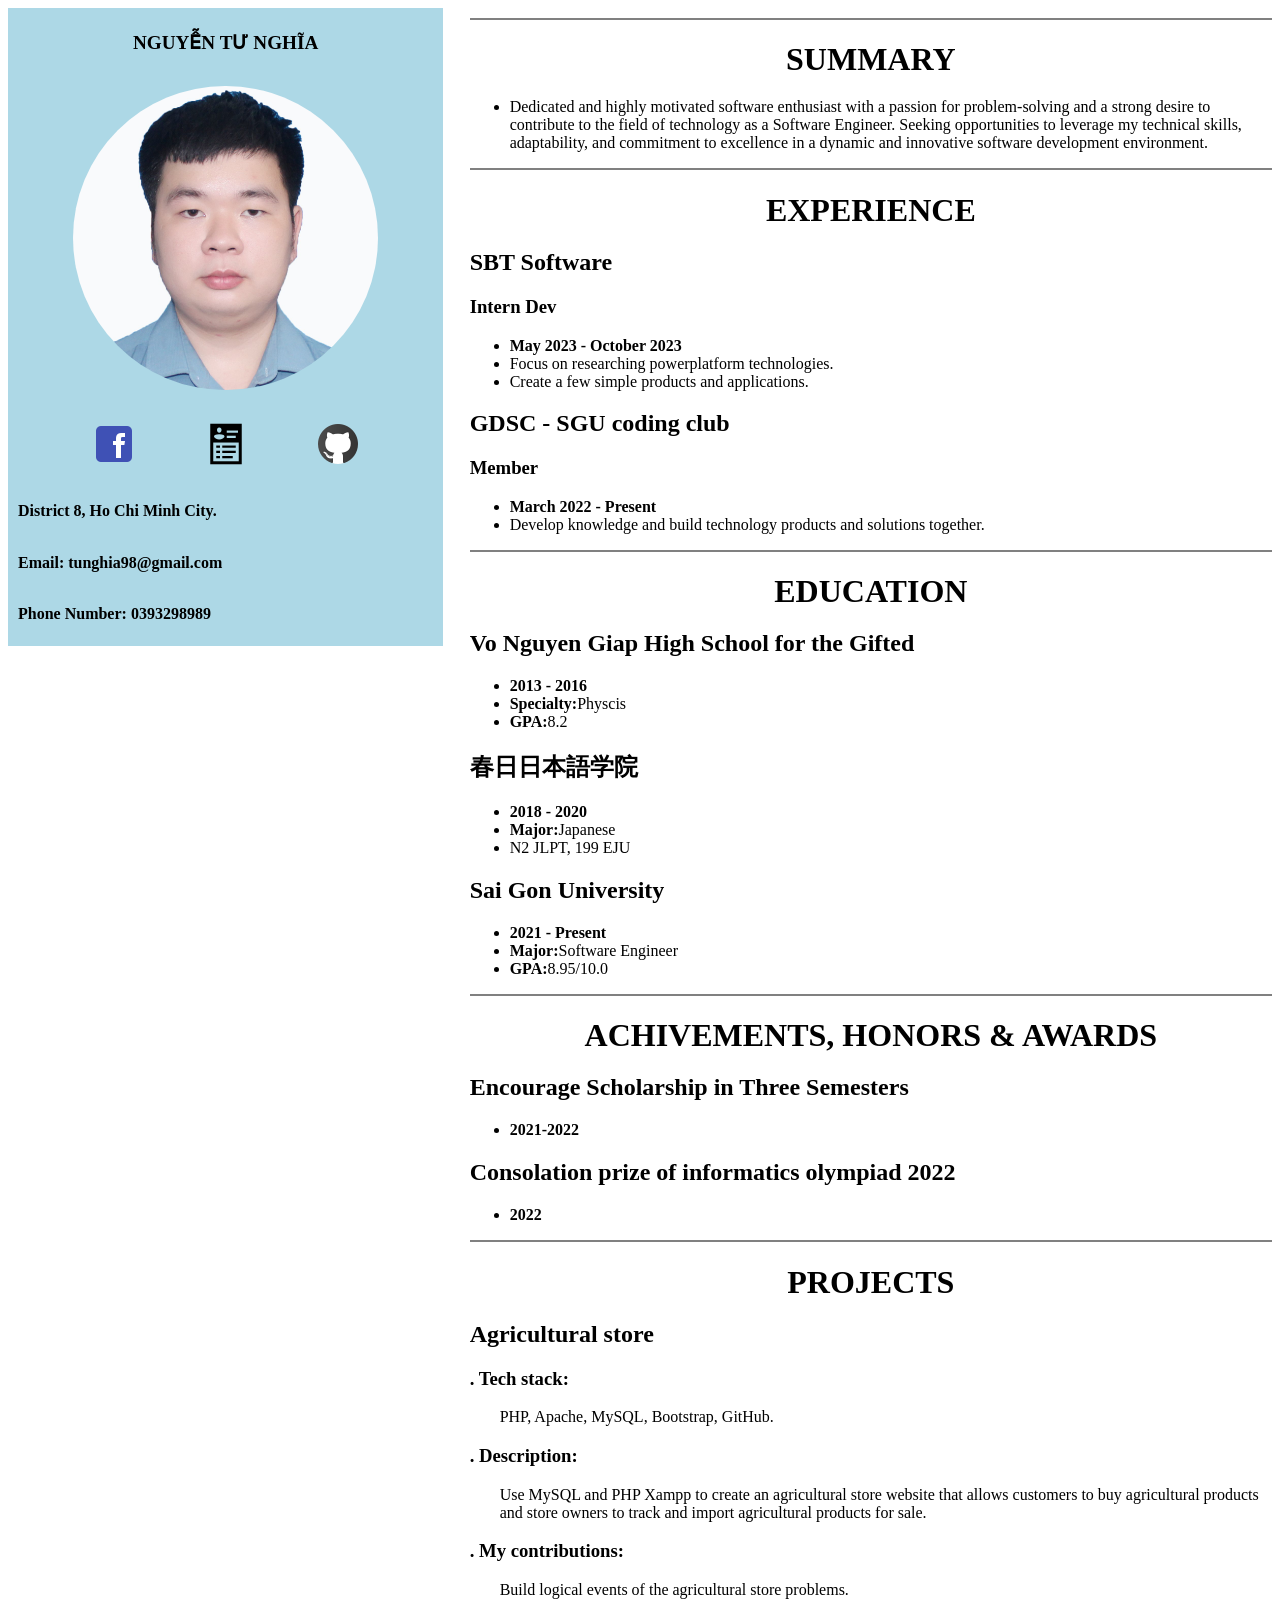
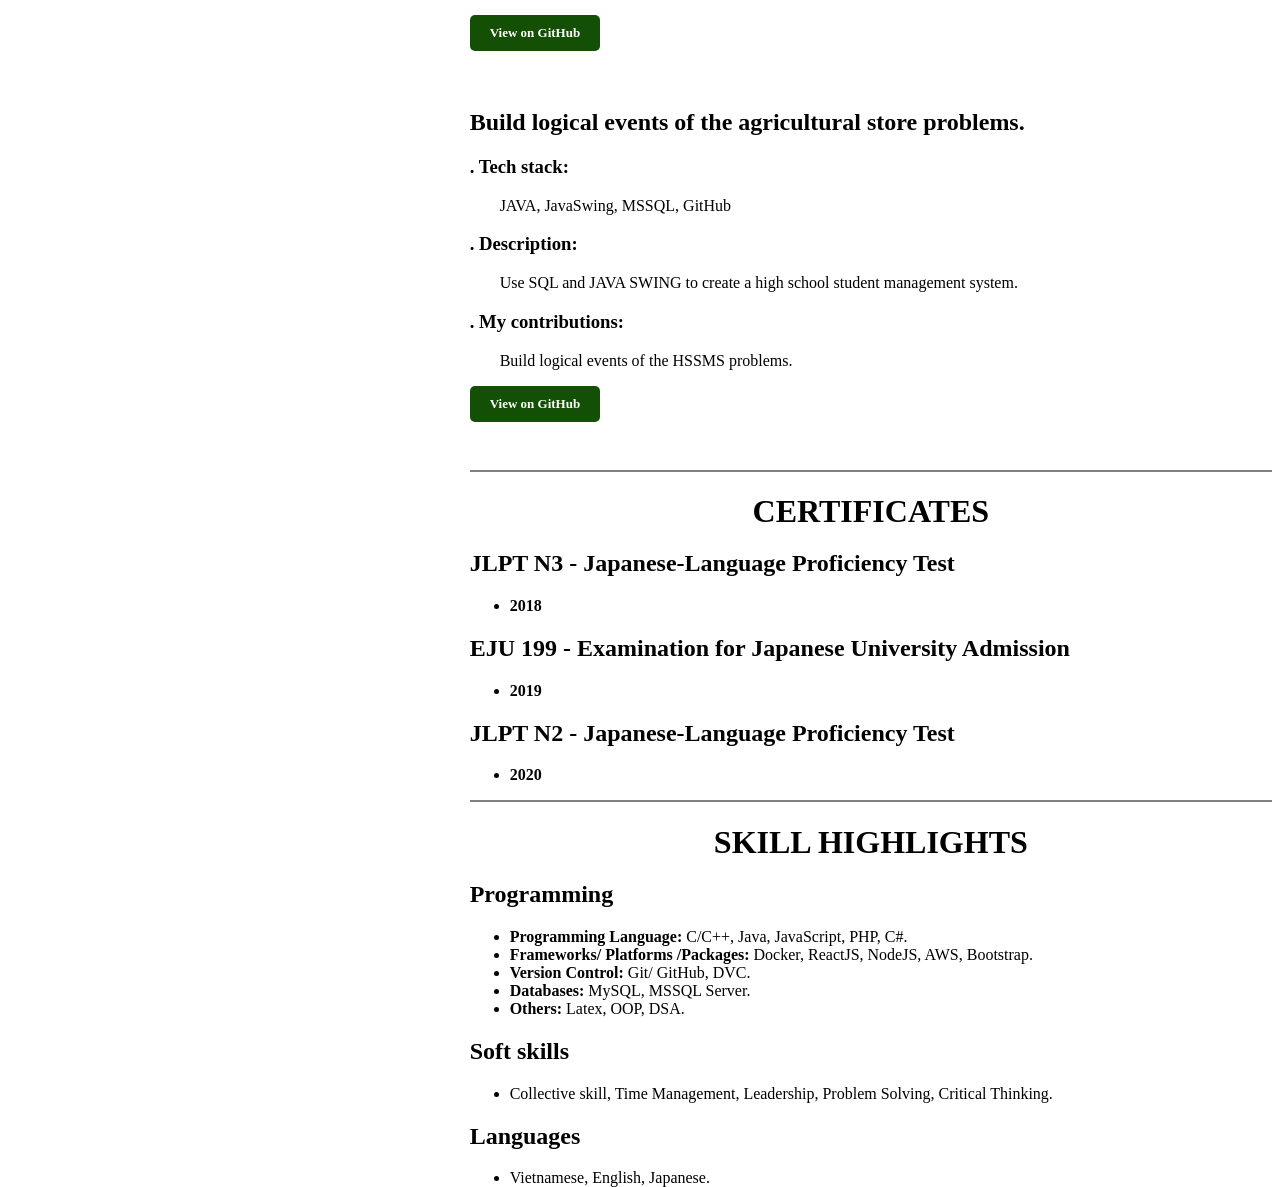
==== index.html @ 83fef205 "first commit" ====
<!DOCTYPE html>
<html lang="en">
<head>
<meta charset="UTF-8">
<meta name="viewport" content="width=device-width, initial-scale=1.0">
<title>Nguyễn Tư Nghĩa</title>
<link rel="stylesheet" href="index.css">
</head>
<body>
    <div class="container">
    	<div class="div_1"></div>
        <div class="div1">
            <h1 id="MyName">NGUYỄN TƯ NGHĨA</h1>
            <!-- Thêm hình ảnh vào div1 -->
            <img id="Avatar" src="img/Avatar.jpeg" alt="Ảnh" />
            <ul>
                <li>
                    <a target="_blank" href="https://www.facebook.com/LeoKun3298/">
                    <!-- Sử dụng thẻ <img> để chèn icon Facebook -->
                        <img src="img/icons8-facebook-48.png">
                    </a>
                </li>
                <li>
                    <a target="_blank" href="NguyenTuNghia_page-0001.jpg">
                    <!-- Sử dụng thẻ <img> để chèn icon Facebook -->
                        <img src="img/icons8-resume-48.png">
                    </a>
                </li>
                <li>
                    <a target="_blank" href="https://github.com/tunghia98">
                    <!-- Sử dụng thẻ <img> để chèn icon Facebook -->
                        <img src="img/icons8-github-48.png">
                    </a>
                </li>
            </ul>
            
            <h2>District 8, Ho Chi Minh City.</h2>
            <h2>Email: tunghia98@gmail.com</h2>
            <h2>Phone Number: 0393298989</h2>
        </div>
        <div class="div2">
            <div class="sub_div2">
                <h1>SUMMARY</h1>
                <ul>
                    <li>Dedicated and highly motivated software enthusiast with a passion for problem-solving and a strong desire to contribute to the field of technology as a Software Engineer. Seeking opportunities to leverage my technical skills, adaptability, and commitment to excellence in a dynamic and innovative software development environment.</li>
                </ul>
            </div>
            <div class="sub_div2">
                <h1>EXPERIENCE</h1>
                <h2>SBT Software</h2>
                <h3>Intern Dev</h3>
                <ul>
                    <li><strong>May 2023 - October 2023</strong></li>
                    <li>Focus on researching powerplatform technologies.</li>
                    <li>Create a few simple products and applications.</li>
                </ul>
                <h2>GDSC - SGU coding club</h2>
                <h3>Member</h3>
                <ul>
                    <li><strong>March 2022 - Present</strong></li>
                    <li>Develop knowledge and build technology products and solutions together.</li>
                </ul>
            </div>
            <div class="sub_div2">
                <h1>EDUCATION</h1>
                <h2>Vo Nguyen Giap High School for the Gifted</h2>
                <ul>
                    <li><strong>2013 - 2016</strong></li>
                    <li><strong>Specialty:</strong>Physcis</li>
                    <li><strong>GPA:</strong>8.2</li>
                </ul>
                <h2>春日日本語学院</h2>
                <ul>
                    <li><strong>2018 - 2020</strong></li>
                    <li><strong>Major:</strong>Japanese</li>
                    <li>N2 JLPT, 199 EJU</li>
                </ul>
                <h2>Sai Gon University</h2>
                <ul>
                    <li><strong>2021 - Present</strong></li>
                    <li><strong>Major:</strong>Software Engineer</li>
                    <li><strong>GPA:</strong>8.95/10.0</li>
                </ul>
            </div>
            <div class="sub_div2">
                <h1>ACHIVEMENTS, HONORS & AWARDS</h1>
                <h2>Encourage Scholarship in Three Semesters</h2>
                <ul>
                    <li><strong>2021-2022</strong></li>
                </ul>
                <h2>Consolation prize of informatics olympiad 2022</h2>
                <ul>
                    <li><strong>2022</strong></li>
                </ul>
            </div>
            <div class="sub_div2">
                <h1>PROJECTS</h1>
                <div class="project">
                    <h2>Agricultural store</h2>
                    <h3>
                        . Tech stack:
                    </h3>
                    <p class="language">
                        PHP, Apache, MySQL, Bootstrap, GitHub.
                    </p>
                    <h3>
                        . Description:
                    </h3>
                    <p>
                        Use MySQL and PHP Xampp to create an agricultural store website that allows customers to buy agricultural products and store owners to track and import agricultural products for sale.
                    </p>
                    <h3>
                        . My contributions: 
                    </h3>
                    <p>
                        Build logical events of the agricultural store problems.
                    </p>
                    <a target= "_blank" class="github-button" href="https://github.com/hoaavii/WEB2" data-size="large" aria-label="View on GitHub">View on GitHub</a>
                        
                    <br><br>
                </div>
                <div class="project">
                    <h2>Build logical events of the agricultural store problems.</h2>
                    <h3>
                        . Tech stack: 
                    </h3>
                    <p class="language">
                        JAVA, JavaSwing, MSSQL, GitHub
                    </p>
                    <h3>
                        . Description:
                    </h3>
                    <p>
                        Use SQL and JAVA SWING to create a high school student management system.
                    </p>
                    <h3>
                        . My contributions: 
                    </h3>
                    <p>
                        Build logical events of the HSSMS problems.
                    </p>
                    <!-- <a target= "_blank" class="github-button" href="" data-size="large" aria-label="View on GitHub">View on GitHub</a>
                     -->
                     <a target= "_blank" class="github-button" href="https://github.com/tunghia98/SMS" data-size="large" aria-label="View on GitHub">View on GitHub</a>
                    <br><br>
                </div>
            </div>
            <div class="sub_div2">
                <h1>CERTIFICATES</h1>
                <h2>JLPT N3 - Japanese-Language Proficiency Test</h2>
                <ul>
                    <li><strong>2018</strong></li>
                </ul>
                <h2>EJU 199 - Examination for Japanese University Admission</h2>
                <ul>
                    <li><strong>2019</strong></li>
                </ul>
                <h2>JLPT N2 - Japanese-Language Proficiency Test</h2>
                <ul>
                    <li><strong>2020</strong></li>
                </ul>
            </div>
            <div class="sub_div2">
                <h1>SKILL HIGHLIGHTS</h1>
                <h2>Programming</h2>
                <ul>
                    <li><strong>Programming Language:</strong> C/C++, Java, JavaScript, PHP, C#.</li>
                    <li><strong>Frameworks/ Platforms /Packages:</strong> Docker, ReactJS, NodeJS, AWS, Bootstrap.</li>
                    <li><strong>Version Control:</strong> Git/ GitHub, DVC.</li>
                    <li><strong>Databases:</strong> MySQL, MSSQL Server.</li>
                    <li><strong>Others:</strong> Latex, OOP, DSA.</li>
                </ul>
                <h2>Soft skills</h2>
                <ul>
                    <li>Collective skill, Time Management, Leadership, Problem Solving, Critical Thinking.</li>
                </ul>
                <h2>Languages</h2>
                <ul>
                    <li>Vietnamese, English, Japanese.</li>
                </ul>
            </div>
        </div>
        
    </div>
</body>
</html>
---- index.css ----
body {
    -webkit-user-select: none; /* Safari */
    -moz-user-select: none; /* Firefox */
    -ms-user-select: none; /* IE 10+ */
    user-select: none; /* Standard syntax */
}
.container {
    position: relative;
    display: flex;
}
.div1 {
    display: inline-block;
    position: fixed;
    width: 34%;
    overflow: hidden; /* Chặn hình ảnh vượt ra khỏi khung div */
    background-color: lightblue;
}
.div1 #Avatar {
    width: 70%;
    margin-top: 5%;
    margin-left: auto; /* Sử dụng auto để căn giữa theo chiều ngang */
    margin-right: auto; /* Sử dụng auto để căn giữa theo chiều ngang */
    margin-bottom: 30px;
    height: auto;
    border-radius: 50%; /* Tạo khung hình tròn */
    display: block; /* Đảm bảo hình ảnh nằm giữa div */
}
.div1 h1, .div1 h2{
    padding: 10px;
    font-size: medium;

}
.div1 #MyName{
    text-align: center;
    font-size: larger;
}
.div1 ul {
    list-style-type: none;
    padding: 0;
    text-align: center; /* Căn giữa nội dung trong khung */
}
.div1 ul li {
    display: inline-block;
    margin: 0 30px; /* Cách đều nhau giữa các mục danh sách */
    
}
.div1 ul li a {
    display: inline-block; /* Để có thể áp dụng transform */
    overflow: hidden; /* Loại bỏ viền của hình ảnh khi phóng to */
    transition: transform 0.3s; /* Hiệu ứng chuyển đổi scale trong 0.3 giây */
}

.div1 ul li a:hover img {
    transform: scale(1.1); /* Phóng to hình ảnh khi hover */
}


.div2 {
    margin-left: 27%; /* Khoảng cách để tránh chồng lên nhau */
    width: 100%;
    height: 1000px;
    
}
.div2 .sub_div2{
    margin-top: 10px;
    border-top: 2px solid gray; /* Border trên dày 2px màu xám */
    
}
.div2 .sub_div2 h1{
    text-align: center;
    margin-bottom: 20px;
}

.github-button {
    display: inline-block;
    background-color: #134f05;
    color: #fff;
    padding: 10px 20px;
    text-decoration: none;
    font-weight: bold;
    border-radius: 5px;
    transition: background-color 0.3s ease;
    margin-bottom: 20px;
    font-size: 13px;
}

.github-button:hover {
    background-color: #15e531;
}


.project img {
    width: 90%;
    height: auto; /* Đảm bảo tỷ lệ hình ảnh không bị biến dạng */
}



.project p{
    padding-left: 30px;
}

.div_1 {
    width: 15%;
    height: 100%;
}
@media only screen and (max-width: 800px) {
    .container {
        display: grid;
    }
    .div1 {
        position: relative;
        margin-left: 0%;
        width: 100%;
    }
    .div2 {
        position: relative;
        margin-left: 0%;
        width: 100%;
    }
    .div_1 {
        position: relative;
        width: 0%;
    }
    .div1 h1, .div1 h2{
        padding: 10px;
        font-size: medium;
    }
}
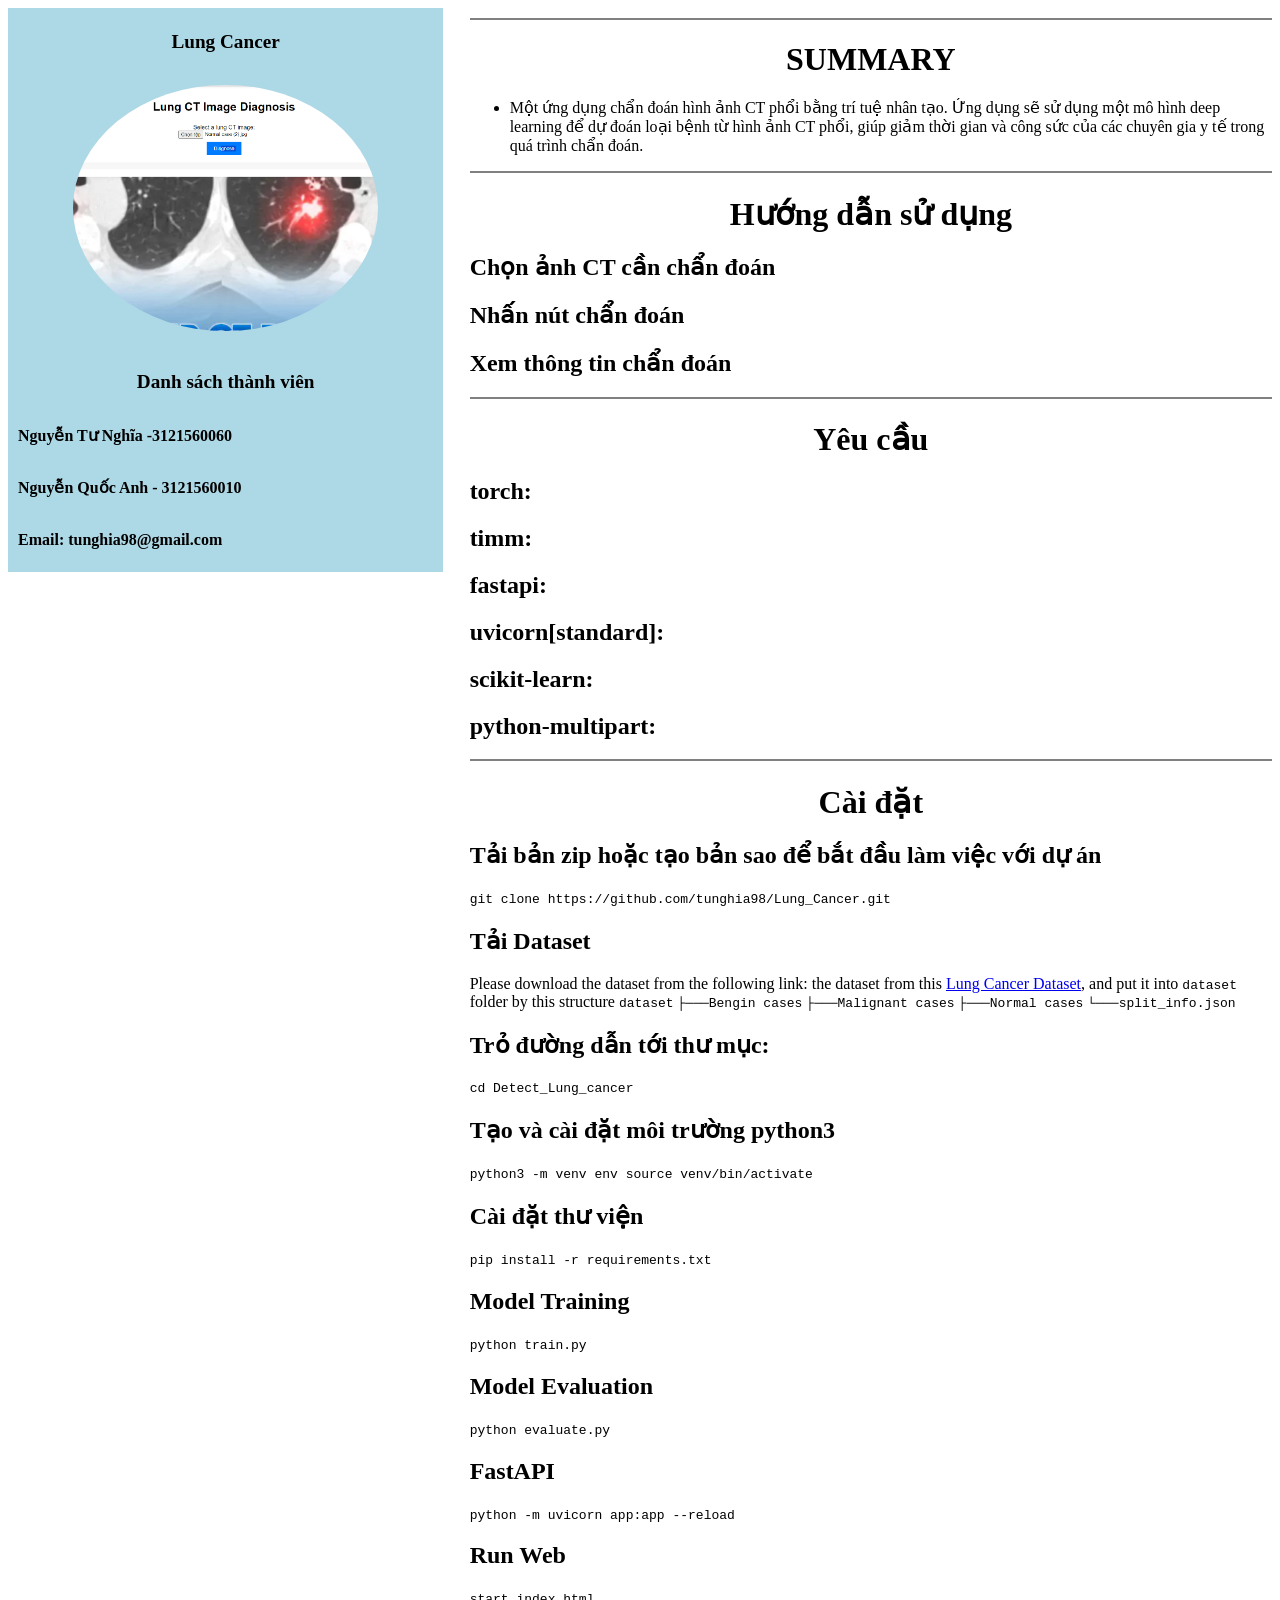
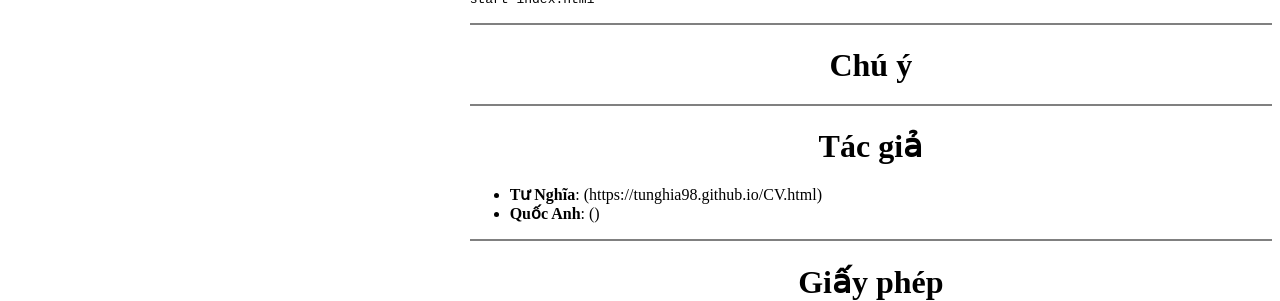
==== commit 13f64dd2: "first commit" ====
--- a/index.html
+++ b/index.html
@@ -1,186 +1,93 @@
 <!DOCTYPE html>
 <html lang="en">
+
 <head>
-<meta charset="UTF-8">
-<meta name="viewport" content="width=device-width, initial-scale=1.0">
-<title>Nguyễn Tư Nghĩa</title>
-<link rel="stylesheet" href="index.css">
+    <meta charset="UTF-8">
+    <meta name="viewport" content="width=device-width, initial-scale=1.0">
+    <title>Lung Cancer</title>
+    <link rel="stylesheet" href="index.css">
 </head>
+
 <body>
     <div class="container">
-    	<div class="div_1"></div>
+        <div class="div_1"></div>
         <div class="div1">
-            <h1 id="MyName">NGUYỄN TƯ NGHĨA</h1>
+            <h1 id="MyName">Lung Cancer</h1>
             <!-- Thêm hình ảnh vào div1 -->
-            <img id="Avatar" src="img/Avatar.jpeg" alt="Ảnh" />
-            <ul>
-                <li>
-                    <a target="_blank" href="https://www.facebook.com/LeoKun3298/">
-                    <!-- Sử dụng thẻ <img> để chèn icon Facebook -->
-                        <img src="img/icons8-facebook-48.png">
-                    </a>
-                </li>
-                <li>
-                    <a target="_blank" href="NguyenTuNghia_page-0001.jpg">
-                    <!-- Sử dụng thẻ <img> để chèn icon Facebook -->
-                        <img src="img/icons8-resume-48.png">
-                    </a>
-                </li>
-                <li>
-                    <a target="_blank" href="https://github.com/tunghia98">
-                    <!-- Sử dụng thẻ <img> để chèn icon Facebook -->
-                        <img src="img/icons8-github-48.png">
-                    </a>
-                </li>
-            </ul>
-            
-            <h2>District 8, Ho Chi Minh City.</h2>
+            <img id="Avatar" src="img/index.png" alt="Ảnh" />
+            <h1 id="MyName">Danh sách thành viên</h1>
+            <h2>Nguyễn Tư Nghĩa -3121560060</h2>
+            <h2>Nguyễn Quốc Anh - 3121560010</h2>
             <h2>Email: tunghia98@gmail.com</h2>
-            <h2>Phone Number: 0393298989</h2>
         </div>
         <div class="div2">
             <div class="sub_div2">
                 <h1>SUMMARY</h1>
                 <ul>
-                    <li>Dedicated and highly motivated software enthusiast with a passion for problem-solving and a strong desire to contribute to the field of technology as a Software Engineer. Seeking opportunities to leverage my technical skills, adaptability, and commitment to excellence in a dynamic and innovative software development environment.</li>
+                    <li>Một ứng dụng chẩn đoán hình ảnh CT phổi bằng trí tuệ nhân tạo. Ứng dụng sẽ sử dụng một mô hình
+                        deep learning để dự đoán loại bệnh từ hình ảnh CT phổi, giúp giảm thời gian và công sức của các
+                        chuyên gia y tế trong quá trình chẩn đoán.</li>
                 </ul>
             </div>
             <div class="sub_div2">
-                <h1>EXPERIENCE</h1>
-                <h2>SBT Software</h2>
-                <h3>Intern Dev</h3>
+                <h1>Hướng dẫn sử dụng</h1>
+                <h2>Chọn ảnh CT cần chẩn đoán</h2>
+                <h2>Nhấn nút chẩn đoán</h2>
+                <h2>Xem thông tin chẩn đoán</h2>
+            </div>
+            <div class="sub_div2">
+                <h1>Yêu cầu</h1>
+                <h2>torch:</h2>
+                <h2>timm:</h2>
+                <h2>fastapi:</h2>
+                <h2>uvicorn[standard]:</h2>
+                <h2>scikit-learn:</h2>
+                <h2>python-multipart:</h2>
+            </div>
+            <div class="sub_div2">
+                <h1>Cài đặt</h1>
+                <h2>Tải bản zip hoặc tạo bản sao để bắt đầu làm việc với dự án</h2>
+                <p><code>git clone https://github.com/tunghia98/Lung_Cancer.git</code></p>
+                <h2>Tải Dataset</h2>
+                <p>Please download the dataset from the following link: the dataset from this <a
+                        href="https://www.kaggle.com/datasets/antonixx/the-iqothnccd-lung-cancer-dataset/data">Lung
+                        Cancer Dataset</a>, and put it into <code>dataset</code> folder by this structure
+                    <code>dataset</code>
+                    <code>├───Bengin cases</code>        
+                    <code>├───Malignant cases</code>        
+                    <code>├───Normal cases</code>        
+                    <code>└───split_info.json</code>
+                </p>
+                <h2>Trỏ đường dẫn tới thư mục:</h2>
+                <p><code>cd Detect_Lung_cancer</code></p>
+                <h2>Tạo và cài đặt môi trường python3</h2>
+                <p><code>python3 -m venv env source venv/bin/activate</code></p>
+                <h2>Cài đặt thư viện</h2>
+                <p><code>pip install -r requirements.txt</code></p>
+                <h2>Model Training</h2>
+                <p><code>python train.py</code></p>
+                <h2>Model Evaluation</h2>
+                <p><code>python evaluate.py</code></p>
+                <h2>FastAPI</h2>
+                <p><code>python -m uvicorn app:app --reload</code></p>
+                <h2>Run Web</h2>
+                <p><code>start index.html</code></p>
+            </div>
+            <div class="sub_div2">
+                <h1>Chú ý</h1>
+            </div>
+            <div class="sub_div2">
+                <h1>Tác giả</h1>
                 <ul>
-                    <li><strong>May 2023 - October 2023</strong></li>
-                    <li>Focus on researching powerplatform technologies.</li>
-                    <li>Create a few simple products and applications.</li>
-                </ul>
-                <h2>GDSC - SGU coding club</h2>
-                <h3>Member</h3>
-                <ul>
-                    <li><strong>March 2022 - Present</strong></li>
-                    <li>Develop knowledge and build technology products and solutions together.</li>
+                    <li><strong>Tư Nghĩa</strong>: (https://tunghia98.github.io/CV.html)</li>
+                    <li><strong>Quốc Anh</strong>: ()</li>
                 </ul>
             </div>
             <div class="sub_div2">
-                <h1>EDUCATION</h1>
-                <h2>Vo Nguyen Giap High School for the Gifted</h2>
-                <ul>
-                    <li><strong>2013 - 2016</strong></li>
-                    <li><strong>Specialty:</strong>Physcis</li>
-                    <li><strong>GPA:</strong>8.2</li>
-                </ul>
-                <h2>春日日本語学院</h2>
-                <ul>
-                    <li><strong>2018 - 2020</strong></li>
-                    <li><strong>Major:</strong>Japanese</li>
-                    <li>N2 JLPT, 199 EJU</li>
-                </ul>
-                <h2>Sai Gon University</h2>
-                <ul>
-                    <li><strong>2021 - Present</strong></li>
-                    <li><strong>Major:</strong>Software Engineer</li>
-                    <li><strong>GPA:</strong>8.95/10.0</li>
-                </ul>
-            </div>
-            <div class="sub_div2">
-                <h1>ACHIVEMENTS, HONORS & AWARDS</h1>
-                <h2>Encourage Scholarship in Three Semesters</h2>
-                <ul>
-                    <li><strong>2021-2022</strong></li>
-                </ul>
-                <h2>Consolation prize of informatics olympiad 2022</h2>
-                <ul>
-                    <li><strong>2022</strong></li>
-                </ul>
-            </div>
-            <div class="sub_div2">
-                <h1>PROJECTS</h1>
-                <div class="project">
-                    <h2>Agricultural store</h2>
-                    <h3>
-                        . Tech stack:
-                    </h3>
-                    <p class="language">
-                        PHP, Apache, MySQL, Bootstrap, GitHub.
-                    </p>
-                    <h3>
-                        . Description:
-                    </h3>
-                    <p>
-                        Use MySQL and PHP Xampp to create an agricultural store website that allows customers to buy agricultural products and store owners to track and import agricultural products for sale.
-                    </p>
-                    <h3>
-                        . My contributions: 
-                    </h3>
-                    <p>
-                        Build logical events of the agricultural store problems.
-                    </p>
-                    <a target= "_blank" class="github-button" href="https://github.com/hoaavii/WEB2" data-size="large" aria-label="View on GitHub">View on GitHub</a>
-                        
-                    <br><br>
-                </div>
-                <div class="project">
-                    <h2>Build logical events of the agricultural store problems.</h2>
-                    <h3>
-                        . Tech stack: 
-                    </h3>
-                    <p class="language">
-                        JAVA, JavaSwing, MSSQL, GitHub
-                    </p>
-                    <h3>
-                        . Description:
-                    </h3>
-                    <p>
-                        Use SQL and JAVA SWING to create a high school student management system.
-                    </p>
-                    <h3>
-                        . My contributions: 
-                    </h3>
-                    <p>
-                        Build logical events of the HSSMS problems.
-                    </p>
-                    <!-- <a target= "_blank" class="github-button" href="" data-size="large" aria-label="View on GitHub">View on GitHub</a>
-                     -->
-                     <a target= "_blank" class="github-button" href="https://github.com/tunghia98/SMS" data-size="large" aria-label="View on GitHub">View on GitHub</a>
-                    <br><br>
-                </div>
-            </div>
-            <div class="sub_div2">
-                <h1>CERTIFICATES</h1>
-                <h2>JLPT N3 - Japanese-Language Proficiency Test</h2>
-                <ul>
-                    <li><strong>2018</strong></li>
-                </ul>
-                <h2>EJU 199 - Examination for Japanese University Admission</h2>
-                <ul>
-                    <li><strong>2019</strong></li>
-                </ul>
-                <h2>JLPT N2 - Japanese-Language Proficiency Test</h2>
-                <ul>
-                    <li><strong>2020</strong></li>
-                </ul>
-            </div>
-            <div class="sub_div2">
-                <h1>SKILL HIGHLIGHTS</h1>
-                <h2>Programming</h2>
-                <ul>
-                    <li><strong>Programming Language:</strong> C/C++, Java, JavaScript, PHP, C#.</li>
-                    <li><strong>Frameworks/ Platforms /Packages:</strong> Docker, ReactJS, NodeJS, AWS, Bootstrap.</li>
-                    <li><strong>Version Control:</strong> Git/ GitHub, DVC.</li>
-                    <li><strong>Databases:</strong> MySQL, MSSQL Server.</li>
-                    <li><strong>Others:</strong> Latex, OOP, DSA.</li>
-                </ul>
-                <h2>Soft skills</h2>
-                <ul>
-                    <li>Collective skill, Time Management, Leadership, Problem Solving, Critical Thinking.</li>
-                </ul>
-                <h2>Languages</h2>
-                <ul>
-                    <li>Vietnamese, English, Japanese.</li>
-                </ul>
+                <h1>Giấy phép</h1>
             </div>
         </div>
-        
     </div>
 </body>
+
 </html>
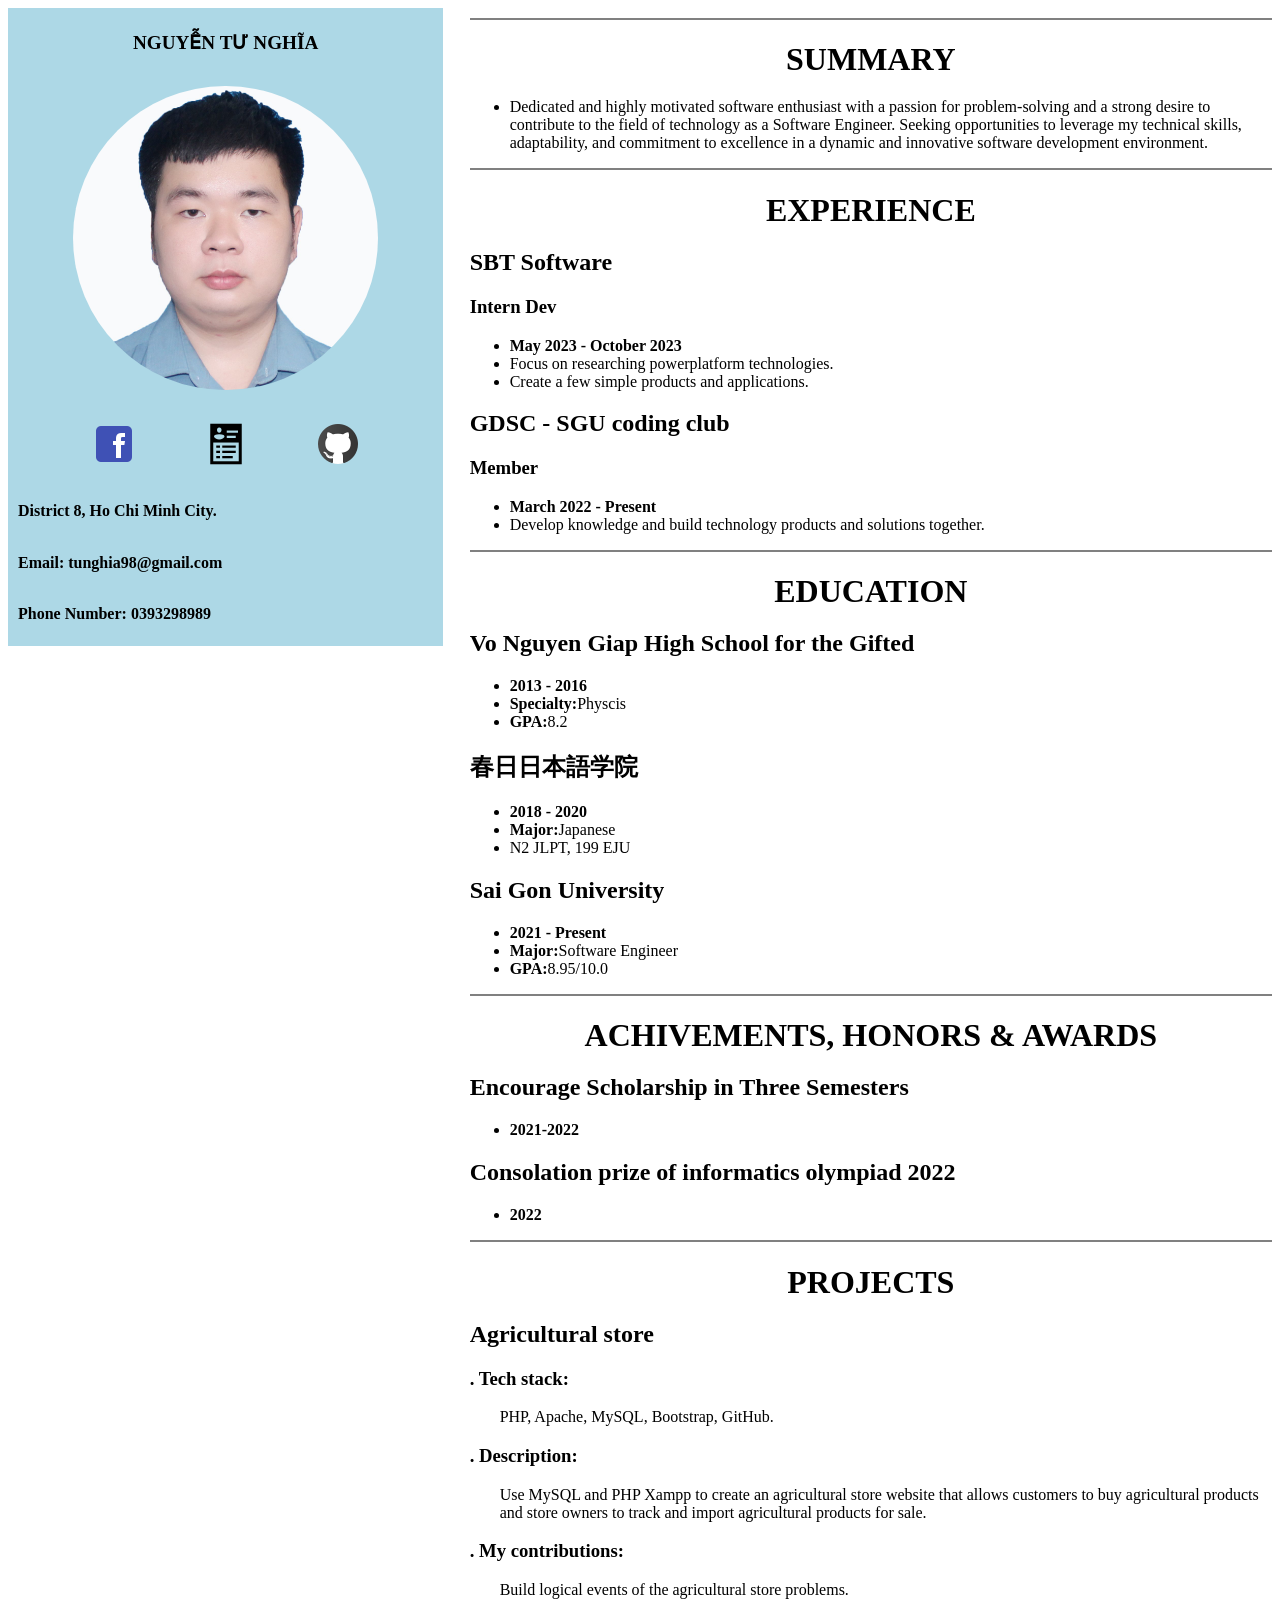
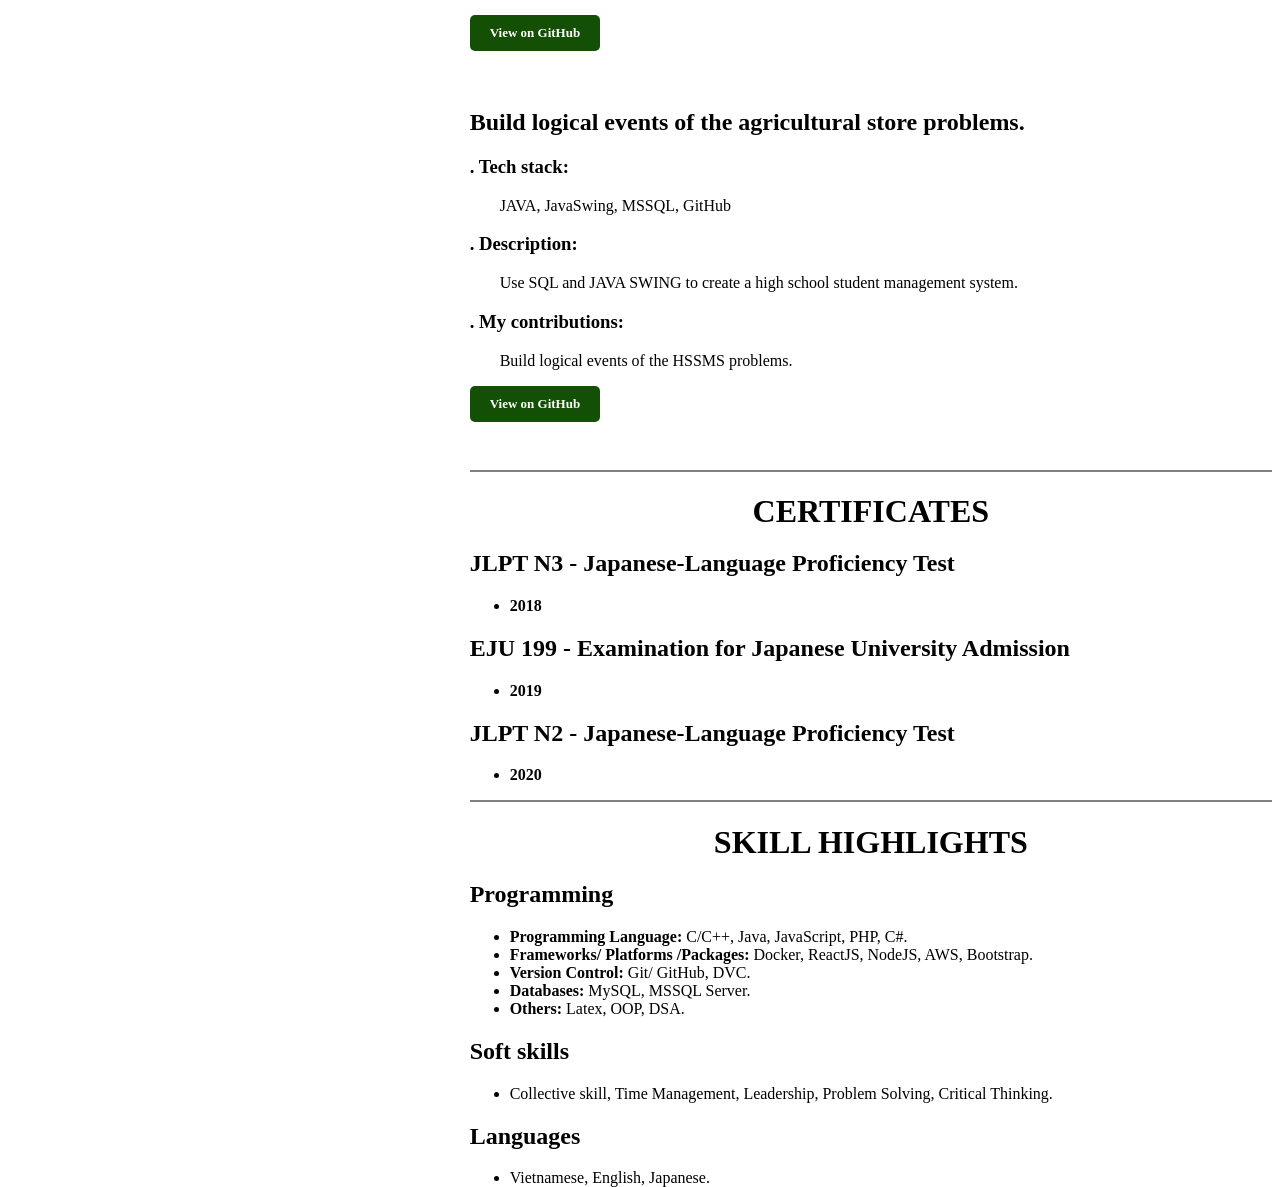
==== commit 613f5e79: "fix" ====
--- a/index.html
+++ b/index.html
@@ -1,93 +1,186 @@
 <!DOCTYPE html>
 <html lang="en">
-
 <head>
-    <meta charset="UTF-8">
-    <meta name="viewport" content="width=device-width, initial-scale=1.0">
-    <title>Lung Cancer</title>
-    <link rel="stylesheet" href="index.css">
+<meta charset="UTF-8">
+<meta name="viewport" content="width=device-width, initial-scale=1.0">
+<title>Nguyễn Tư Nghĩa</title>
+<link rel="stylesheet" href="index.css">
 </head>
-
 <body>
     <div class="container">
-        <div class="div_1"></div>
+    	<div class="div_1"></div>
         <div class="div1">
-            <h1 id="MyName">Lung Cancer</h1>
+            <h1 id="MyName">NGUYỄN TƯ NGHĨA</h1>
             <!-- Thêm hình ảnh vào div1 -->
-            <img id="Avatar" src="img/index.png" alt="Ảnh" />
-            <h1 id="MyName">Danh sách thành viên</h1>
-            <h2>Nguyễn Tư Nghĩa -3121560060</h2>
-            <h2>Nguyễn Quốc Anh - 3121560010</h2>
+            <img id="Avatar" src="img/Avatar.jpeg" alt="Ảnh" />
+            <ul>
+                <li>
+                    <a target="_blank" href="https://www.facebook.com/LeoKun3298/">
+                    <!-- Sử dụng thẻ <img> để chèn icon Facebook -->
+                        <img src="img/icons8-facebook-48.png">
+                    </a>
+                </li>
+                <li>
+                    <a target="_blank" href="NguyenTuNghia_page-0001.jpg">
+                    <!-- Sử dụng thẻ <img> để chèn icon Facebook -->
+                        <img src="img/icons8-resume-48.png">
+                    </a>
+                </li>
+                <li>
+                    <a target="_blank" href="https://github.com/tunghia98">
+                    <!-- Sử dụng thẻ <img> để chèn icon Facebook -->
+                        <img src="img/icons8-github-48.png">
+                    </a>
+                </li>
+            </ul>
+            
+            <h2>District 8, Ho Chi Minh City.</h2>
             <h2>Email: tunghia98@gmail.com</h2>
+            <h2>Phone Number: 0393298989</h2>
         </div>
         <div class="div2">
             <div class="sub_div2">
                 <h1>SUMMARY</h1>
                 <ul>
-                    <li>Một ứng dụng chẩn đoán hình ảnh CT phổi bằng trí tuệ nhân tạo. Ứng dụng sẽ sử dụng một mô hình
-                        deep learning để dự đoán loại bệnh từ hình ảnh CT phổi, giúp giảm thời gian và công sức của các
-                        chuyên gia y tế trong quá trình chẩn đoán.</li>
+                    <li>Dedicated and highly motivated software enthusiast with a passion for problem-solving and a strong desire to contribute to the field of technology as a Software Engineer. Seeking opportunities to leverage my technical skills, adaptability, and commitment to excellence in a dynamic and innovative software development environment.</li>
                 </ul>
             </div>
             <div class="sub_div2">
-                <h1>Hướng dẫn sử dụng</h1>
-                <h2>Chọn ảnh CT cần chẩn đoán</h2>
-                <h2>Nhấn nút chẩn đoán</h2>
-                <h2>Xem thông tin chẩn đoán</h2>
-            </div>
-            <div class="sub_div2">
-                <h1>Yêu cầu</h1>
-                <h2>torch:</h2>
-                <h2>timm:</h2>
-                <h2>fastapi:</h2>
-                <h2>uvicorn[standard]:</h2>
-                <h2>scikit-learn:</h2>
-                <h2>python-multipart:</h2>
-            </div>
-            <div class="sub_div2">
-                <h1>Cài đặt</h1>
-                <h2>Tải bản zip hoặc tạo bản sao để bắt đầu làm việc với dự án</h2>
-                <p><code>git clone https://github.com/tunghia98/Lung_Cancer.git</code></p>
-                <h2>Tải Dataset</h2>
-                <p>Please download the dataset from the following link: the dataset from this <a
-                        href="https://www.kaggle.com/datasets/antonixx/the-iqothnccd-lung-cancer-dataset/data">Lung
-                        Cancer Dataset</a>, and put it into <code>dataset</code> folder by this structure
-                    <code>dataset</code>
-                    <code>├───Bengin cases</code>        
-                    <code>├───Malignant cases</code>        
-                    <code>├───Normal cases</code>        
-                    <code>└───split_info.json</code>
-                </p>
-                <h2>Trỏ đường dẫn tới thư mục:</h2>
-                <p><code>cd Detect_Lung_cancer</code></p>
-                <h2>Tạo và cài đặt môi trường python3</h2>
-                <p><code>python3 -m venv env source venv/bin/activate</code></p>
-                <h2>Cài đặt thư viện</h2>
-                <p><code>pip install -r requirements.txt</code></p>
-                <h2>Model Training</h2>
-                <p><code>python train.py</code></p>
-                <h2>Model Evaluation</h2>
-                <p><code>python evaluate.py</code></p>
-                <h2>FastAPI</h2>
-                <p><code>python -m uvicorn app:app --reload</code></p>
-                <h2>Run Web</h2>
-                <p><code>start index.html</code></p>
-            </div>
-            <div class="sub_div2">
-                <h1>Chú ý</h1>
-            </div>
-            <div class="sub_div2">
-                <h1>Tác giả</h1>
+                <h1>EXPERIENCE</h1>
+                <h2>SBT Software</h2>
+                <h3>Intern Dev</h3>
                 <ul>
-                    <li><strong>Tư Nghĩa</strong>: (https://tunghia98.github.io/CV.html)</li>
-                    <li><strong>Quốc Anh</strong>: ()</li>
+                    <li><strong>May 2023 - October 2023</strong></li>
+                    <li>Focus on researching powerplatform technologies.</li>
+                    <li>Create a few simple products and applications.</li>
+                </ul>
+                <h2>GDSC - SGU coding club</h2>
+                <h3>Member</h3>
+                <ul>
+                    <li><strong>March 2022 - Present</strong></li>
+                    <li>Develop knowledge and build technology products and solutions together.</li>
                 </ul>
             </div>
             <div class="sub_div2">
-                <h1>Giấy phép</h1>
+                <h1>EDUCATION</h1>
+                <h2>Vo Nguyen Giap High School for the Gifted</h2>
+                <ul>
+                    <li><strong>2013 - 2016</strong></li>
+                    <li><strong>Specialty:</strong>Physcis</li>
+                    <li><strong>GPA:</strong>8.2</li>
+                </ul>
+                <h2>春日日本語学院</h2>
+                <ul>
+                    <li><strong>2018 - 2020</strong></li>
+                    <li><strong>Major:</strong>Japanese</li>
+                    <li>N2 JLPT, 199 EJU</li>
+                </ul>
+                <h2>Sai Gon University</h2>
+                <ul>
+                    <li><strong>2021 - Present</strong></li>
+                    <li><strong>Major:</strong>Software Engineer</li>
+                    <li><strong>GPA:</strong>8.95/10.0</li>
+                </ul>
+            </div>
+            <div class="sub_div2">
+                <h1>ACHIVEMENTS, HONORS & AWARDS</h1>
+                <h2>Encourage Scholarship in Three Semesters</h2>
+                <ul>
+                    <li><strong>2021-2022</strong></li>
+                </ul>
+                <h2>Consolation prize of informatics olympiad 2022</h2>
+                <ul>
+                    <li><strong>2022</strong></li>
+                </ul>
+            </div>
+            <div class="sub_div2">
+                <h1>PROJECTS</h1>
+                <div class="project">
+                    <h2>Agricultural store</h2>
+                    <h3>
+                        . Tech stack:
+                    </h3>
+                    <p class="language">
+                        PHP, Apache, MySQL, Bootstrap, GitHub.
+                    </p>
+                    <h3>
+                        . Description:
+                    </h3>
+                    <p>
+                        Use MySQL and PHP Xampp to create an agricultural store website that allows customers to buy agricultural products and store owners to track and import agricultural products for sale.
+                    </p>
+                    <h3>
+                        . My contributions: 
+                    </h3>
+                    <p>
+                        Build logical events of the agricultural store problems.
+                    </p>
+                    <a target= "_blank" class="github-button" href="https://github.com/hoaavii/WEB2" data-size="large" aria-label="View on GitHub">View on GitHub</a>
+                        
+                    <br><br>
+                </div>
+                <div class="project">
+                    <h2>Build logical events of the agricultural store problems.</h2>
+                    <h3>
+                        . Tech stack: 
+                    </h3>
+                    <p class="language">
+                        JAVA, JavaSwing, MSSQL, GitHub
+                    </p>
+                    <h3>
+                        . Description:
+                    </h3>
+                    <p>
+                        Use SQL and JAVA SWING to create a high school student management system.
+                    </p>
+                    <h3>
+                        . My contributions: 
+                    </h3>
+                    <p>
+                        Build logical events of the HSSMS problems.
+                    </p>
+                    <!-- <a target= "_blank" class="github-button" href="" data-size="large" aria-label="View on GitHub">View on GitHub</a>
+                     -->
+                     <a target= "_blank" class="github-button" href="https://github.com/tunghia98/SMS" data-size="large" aria-label="View on GitHub">View on GitHub</a>
+                    <br><br>
+                </div>
+            </div>
+            <div class="sub_div2">
+                <h1>CERTIFICATES</h1>
+                <h2>JLPT N3 - Japanese-Language Proficiency Test</h2>
+                <ul>
+                    <li><strong>2018</strong></li>
+                </ul>
+                <h2>EJU 199 - Examination for Japanese University Admission</h2>
+                <ul>
+                    <li><strong>2019</strong></li>
+                </ul>
+                <h2>JLPT N2 - Japanese-Language Proficiency Test</h2>
+                <ul>
+                    <li><strong>2020</strong></li>
+                </ul>
+            </div>
+            <div class="sub_div2">
+                <h1>SKILL HIGHLIGHTS</h1>
+                <h2>Programming</h2>
+                <ul>
+                    <li><strong>Programming Language:</strong> C/C++, Java, JavaScript, PHP, C#.</li>
+                    <li><strong>Frameworks/ Platforms /Packages:</strong> Docker, ReactJS, NodeJS, AWS, Bootstrap.</li>
+                    <li><strong>Version Control:</strong> Git/ GitHub, DVC.</li>
+                    <li><strong>Databases:</strong> MySQL, MSSQL Server.</li>
+                    <li><strong>Others:</strong> Latex, OOP, DSA.</li>
+                </ul>
+                <h2>Soft skills</h2>
+                <ul>
+                    <li>Collective skill, Time Management, Leadership, Problem Solving, Critical Thinking.</li>
+                </ul>
+                <h2>Languages</h2>
+                <ul>
+                    <li>Vietnamese, English, Japanese.</li>
+                </ul>
             </div>
         </div>
+        
     </div>
 </body>
-
 </html>
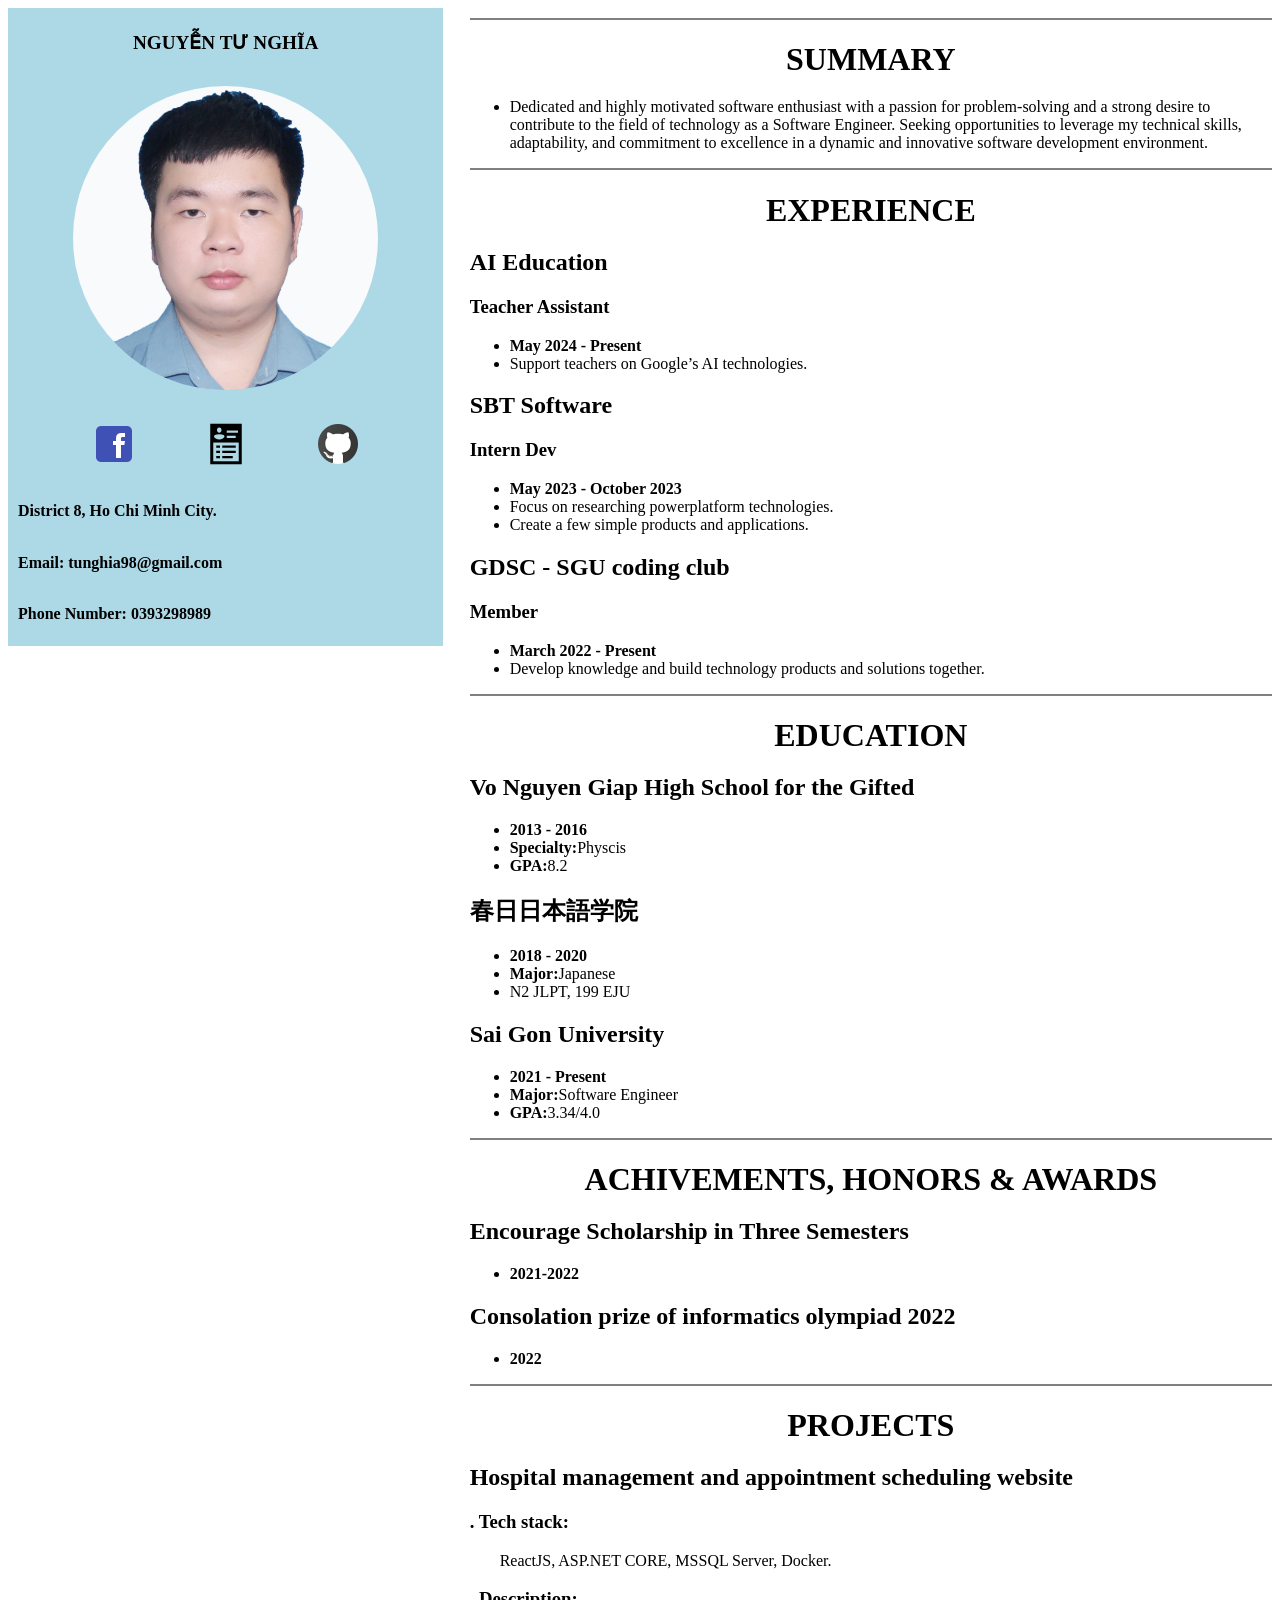
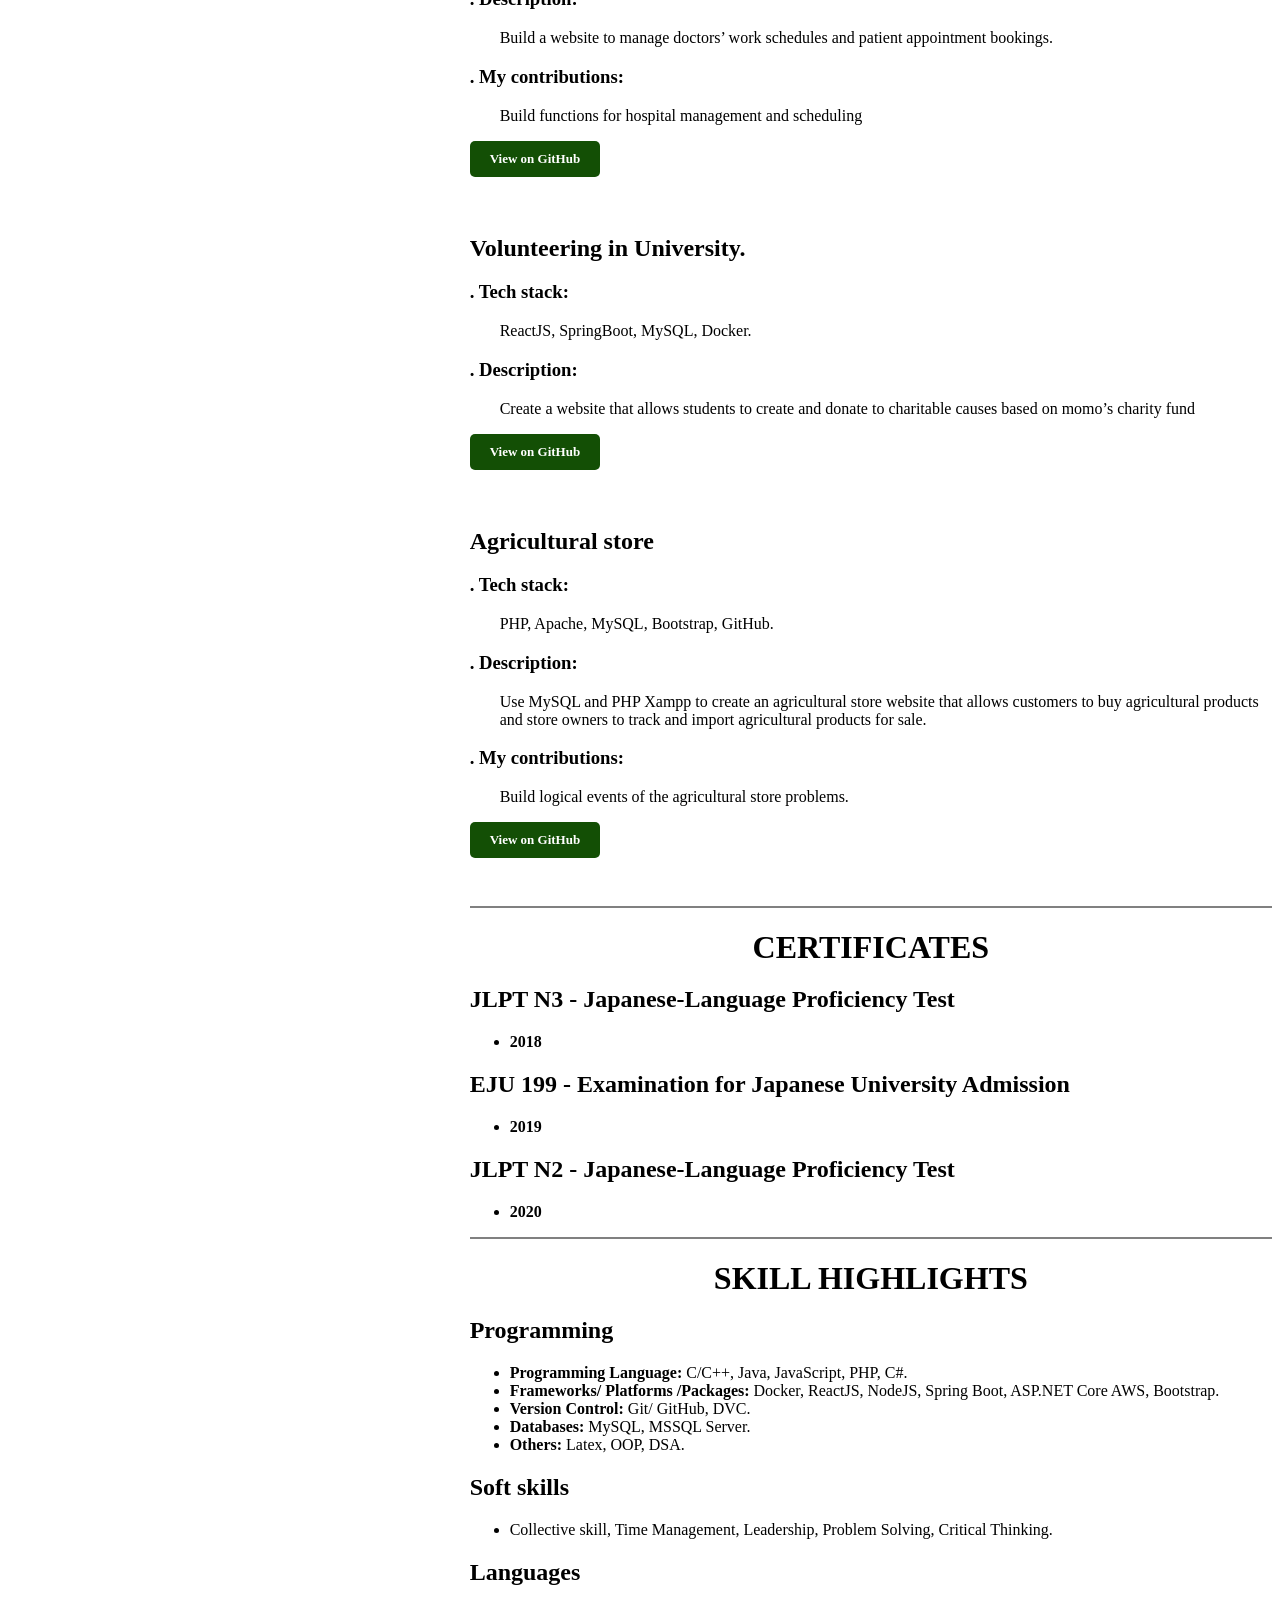
==== commit a92f2ea0: "update CV" ====
--- a/index.html
+++ b/index.html
@@ -21,7 +21,7 @@
                     </a>
                 </li>
                 <li>
-                    <a target="_blank" href="NguyenTuNghia_page-0001.jpg">
+                    <a target="_blank" href="https://drive.google.com/file/d/12ejS5VXhU0QKo6fx2x6MMQlIJo58s14T/view?usp=sharing">
                     <!-- Sử dụng thẻ <img> để chèn icon Facebook -->
                         <img src="img/icons8-resume-48.png">
                     </a>
@@ -47,6 +47,12 @@
             </div>
             <div class="sub_div2">
                 <h1>EXPERIENCE</h1>
+                <h2>AI Education</h2>
+                <h3>Teacher Assistant</h3>
+                <ul>
+                    <li><strong>May 2024 - Present</strong></li>
+                    <li>Support teachers on Google’s AI technologies.</li>
+                </ul>
                 <h2>SBT Software</h2>
                 <h3>Intern Dev</h3>
                 <ul>
@@ -79,7 +85,7 @@
                 <ul>
                     <li><strong>2021 - Present</strong></li>
                     <li><strong>Major:</strong>Software Engineer</li>
-                    <li><strong>GPA:</strong>8.95/10.0</li>
+                    <li><strong>GPA:</strong>3.34/4.0</li>
                 </ul>
             </div>
             <div class="sub_div2">
@@ -95,6 +101,50 @@
             </div>
             <div class="sub_div2">
                 <h1>PROJECTS</h1>
+                <div class="project">
+                    <h2>Hospital management and appointment scheduling website</h2>
+                    <h3>
+                        . Tech stack:
+                    </h3>
+                    <p class="language">
+                        ReactJS, ASP.NET CORE, MSSQL Server, Docker.
+                    </p>
+                    <h3>
+                        . Description:
+                    </h3>
+                    <p>
+                        Build a website to manage doctors’ work schedules and patient appointment bookings.
+                    </p>
+                    <h3>
+                        . My contributions: 
+                    </h3>
+                    <p>
+                        Build functions for hospital management and scheduling
+                    </p>
+                    <a target= "_blank" class="github-button" href="https://github.com/tunghia98/HospitalManager-Server" data-size="large" aria-label="View on GitHub">View on GitHub</a>
+                        
+                    <br><br>
+                </div>
+                <div class="project">
+                    <h2>Volunteering in University.</h2>
+                    <h3>
+                        . Tech stack: 
+                    </h3>
+                    <p class="language">
+                        ReactJS, SpringBoot, MySQL, Docker.
+                    </p>
+                    <h3>
+                        . Description:
+                    </h3>
+                    <p>
+                        Create a website that allows students to create and donate to charitable causes based on momo’s charity
+fund
+                    </p>
+                    <!-- <a target= "_blank" class="github-button" href="" data-size="large" aria-label="View on GitHub">View on GitHub</a>
+                     -->
+                     <a target= "_blank" class="github-button" href=" https://github.com/tunghia98/Vol_Uni_Edu_Server" data-size="large" aria-label="View on GitHub">View on GitHub</a>
+                    <br><br>
+                </div>
                 <div class="project">
                     <h2>Agricultural store</h2>
                     <h3>
@@ -119,31 +169,7 @@
                         
                     <br><br>
                 </div>
-                <div class="project">
-                    <h2>Build logical events of the agricultural store problems.</h2>
-                    <h3>
-                        . Tech stack: 
-                    </h3>
-                    <p class="language">
-                        JAVA, JavaSwing, MSSQL, GitHub
-                    </p>
-                    <h3>
-                        . Description:
-                    </h3>
-                    <p>
-                        Use SQL and JAVA SWING to create a high school student management system.
-                    </p>
-                    <h3>
-                        . My contributions: 
-                    </h3>
-                    <p>
-                        Build logical events of the HSSMS problems.
-                    </p>
-                    <!-- <a target= "_blank" class="github-button" href="" data-size="large" aria-label="View on GitHub">View on GitHub</a>
-                     -->
-                     <a target= "_blank" class="github-button" href="https://github.com/tunghia98/SMS" data-size="large" aria-label="View on GitHub">View on GitHub</a>
-                    <br><br>
-                </div>
+                
             </div>
             <div class="sub_div2">
                 <h1>CERTIFICATES</h1>
@@ -165,7 +191,7 @@
                 <h2>Programming</h2>
                 <ul>
                     <li><strong>Programming Language:</strong> C/C++, Java, JavaScript, PHP, C#.</li>
-                    <li><strong>Frameworks/ Platforms /Packages:</strong> Docker, ReactJS, NodeJS, AWS, Bootstrap.</li>
+                    <li><strong>Frameworks/ Platforms /Packages:</strong> Docker, ReactJS, NodeJS, Spring Boot, ASP.NET Core AWS, Bootstrap.</li>
                     <li><strong>Version Control:</strong> Git/ GitHub, DVC.</li>
                     <li><strong>Databases:</strong> MySQL, MSSQL Server.</li>
                     <li><strong>Others:</strong> Latex, OOP, DSA.</li>
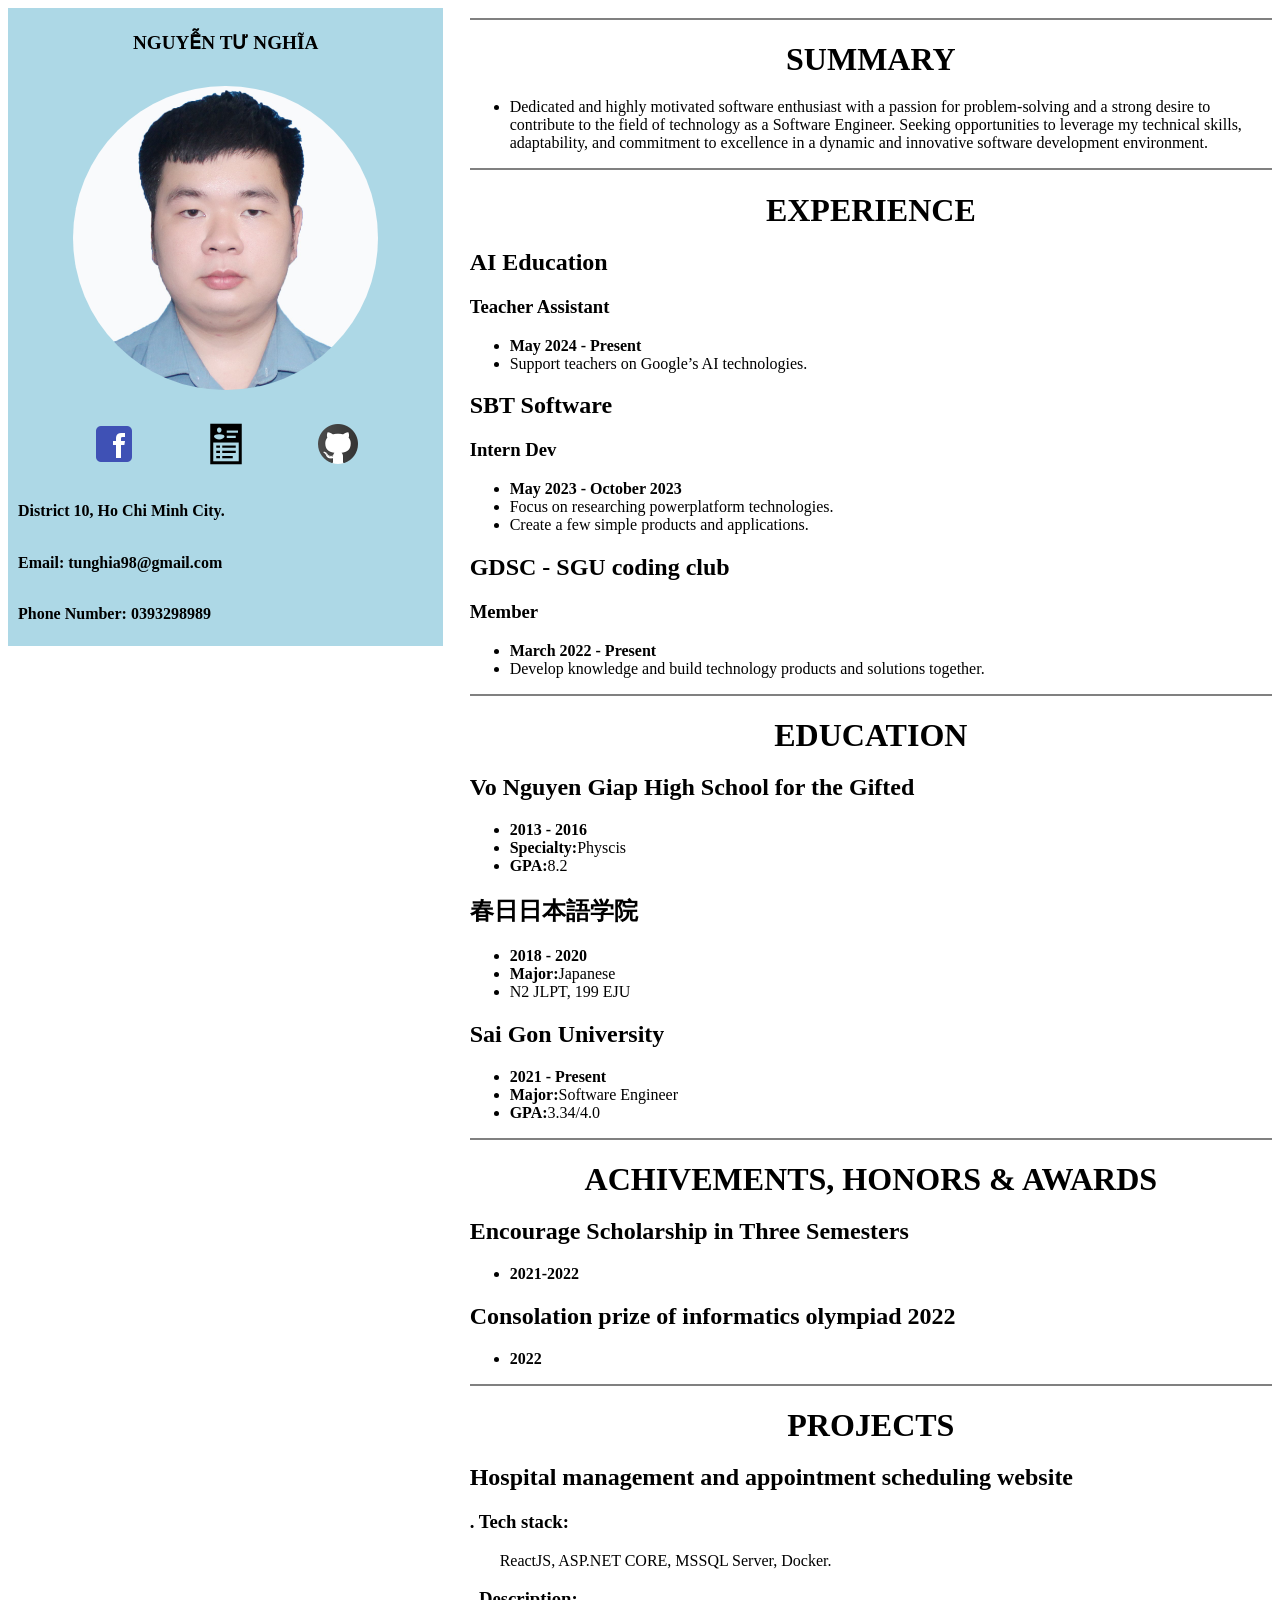
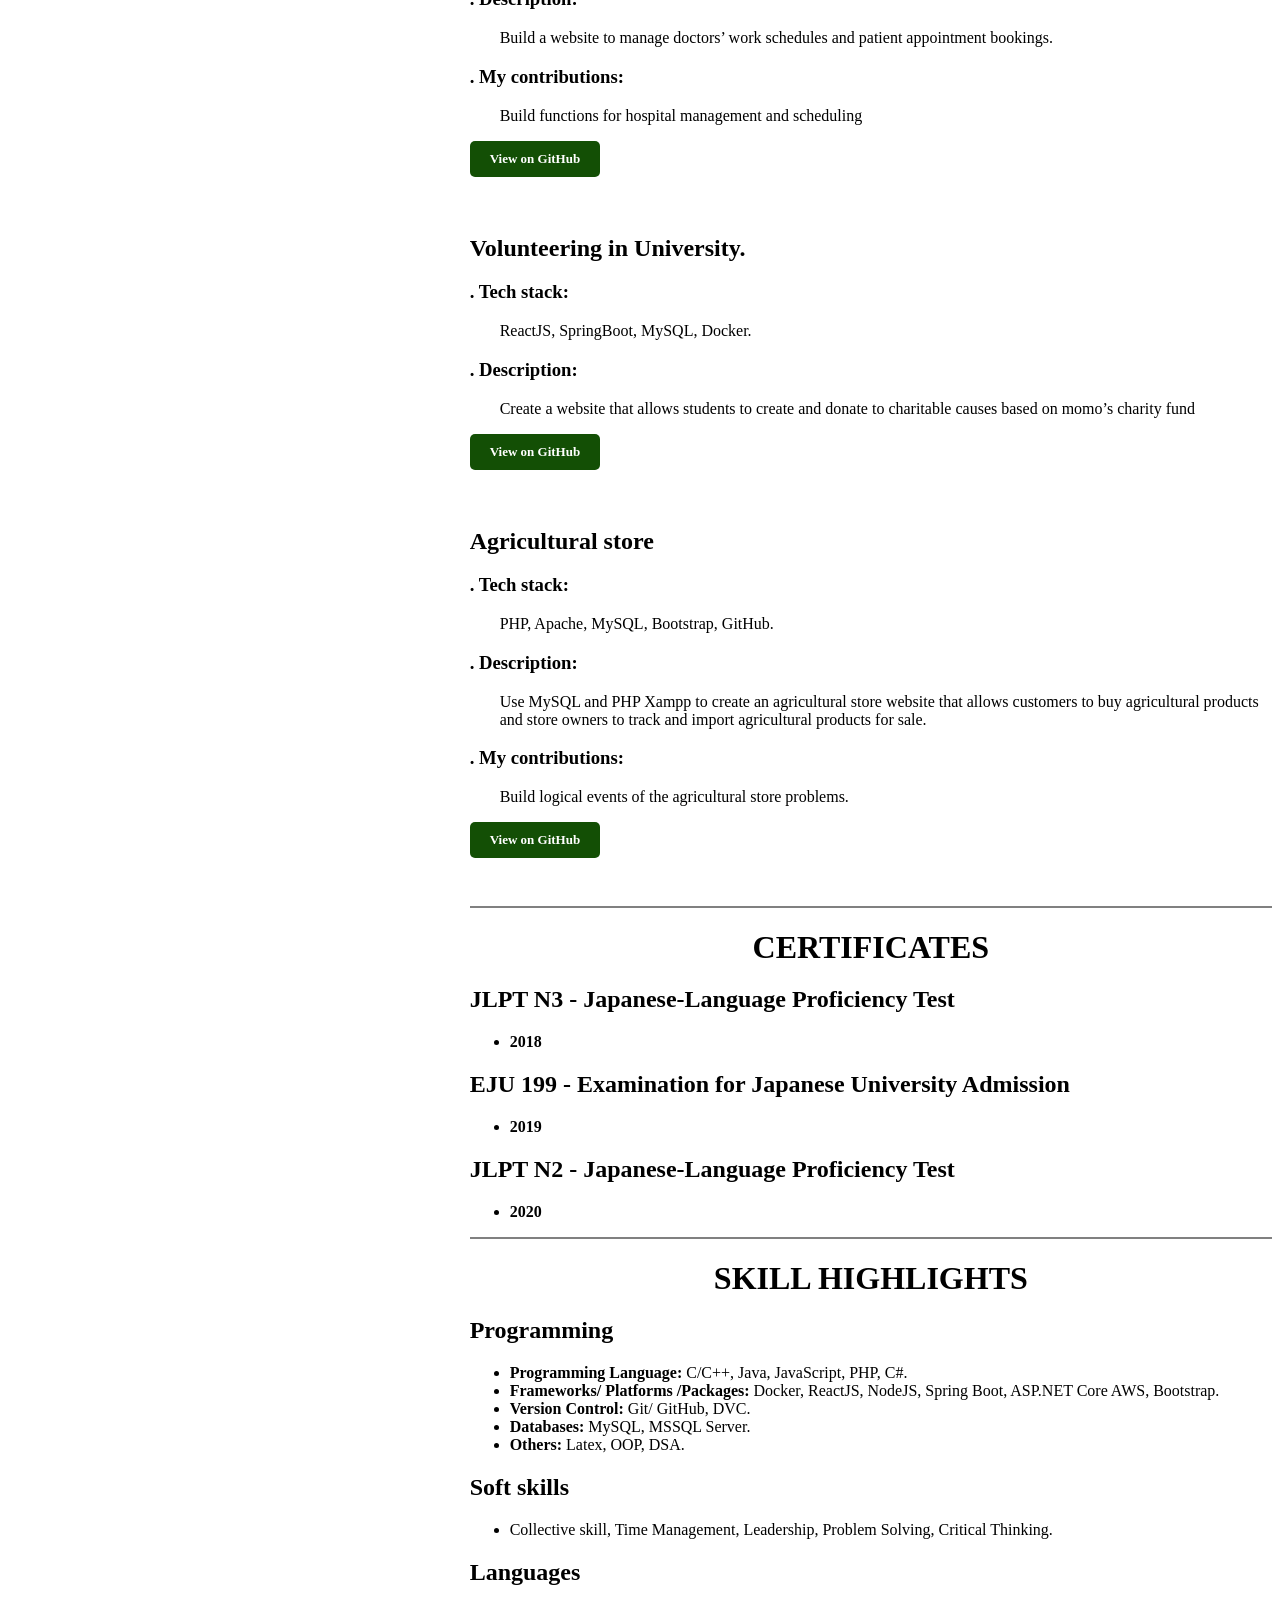
==== commit 46fd9adc: "update location" ====
--- a/index.html
+++ b/index.html
@@ -34,7 +34,7 @@
                 </li>
             </ul>
             
-            <h2>District 8, Ho Chi Minh City.</h2>
+            <h2>District 10, Ho Chi Minh City.</h2>
             <h2>Email: tunghia98@gmail.com</h2>
             <h2>Phone Number: 0393298989</h2>
         </div>
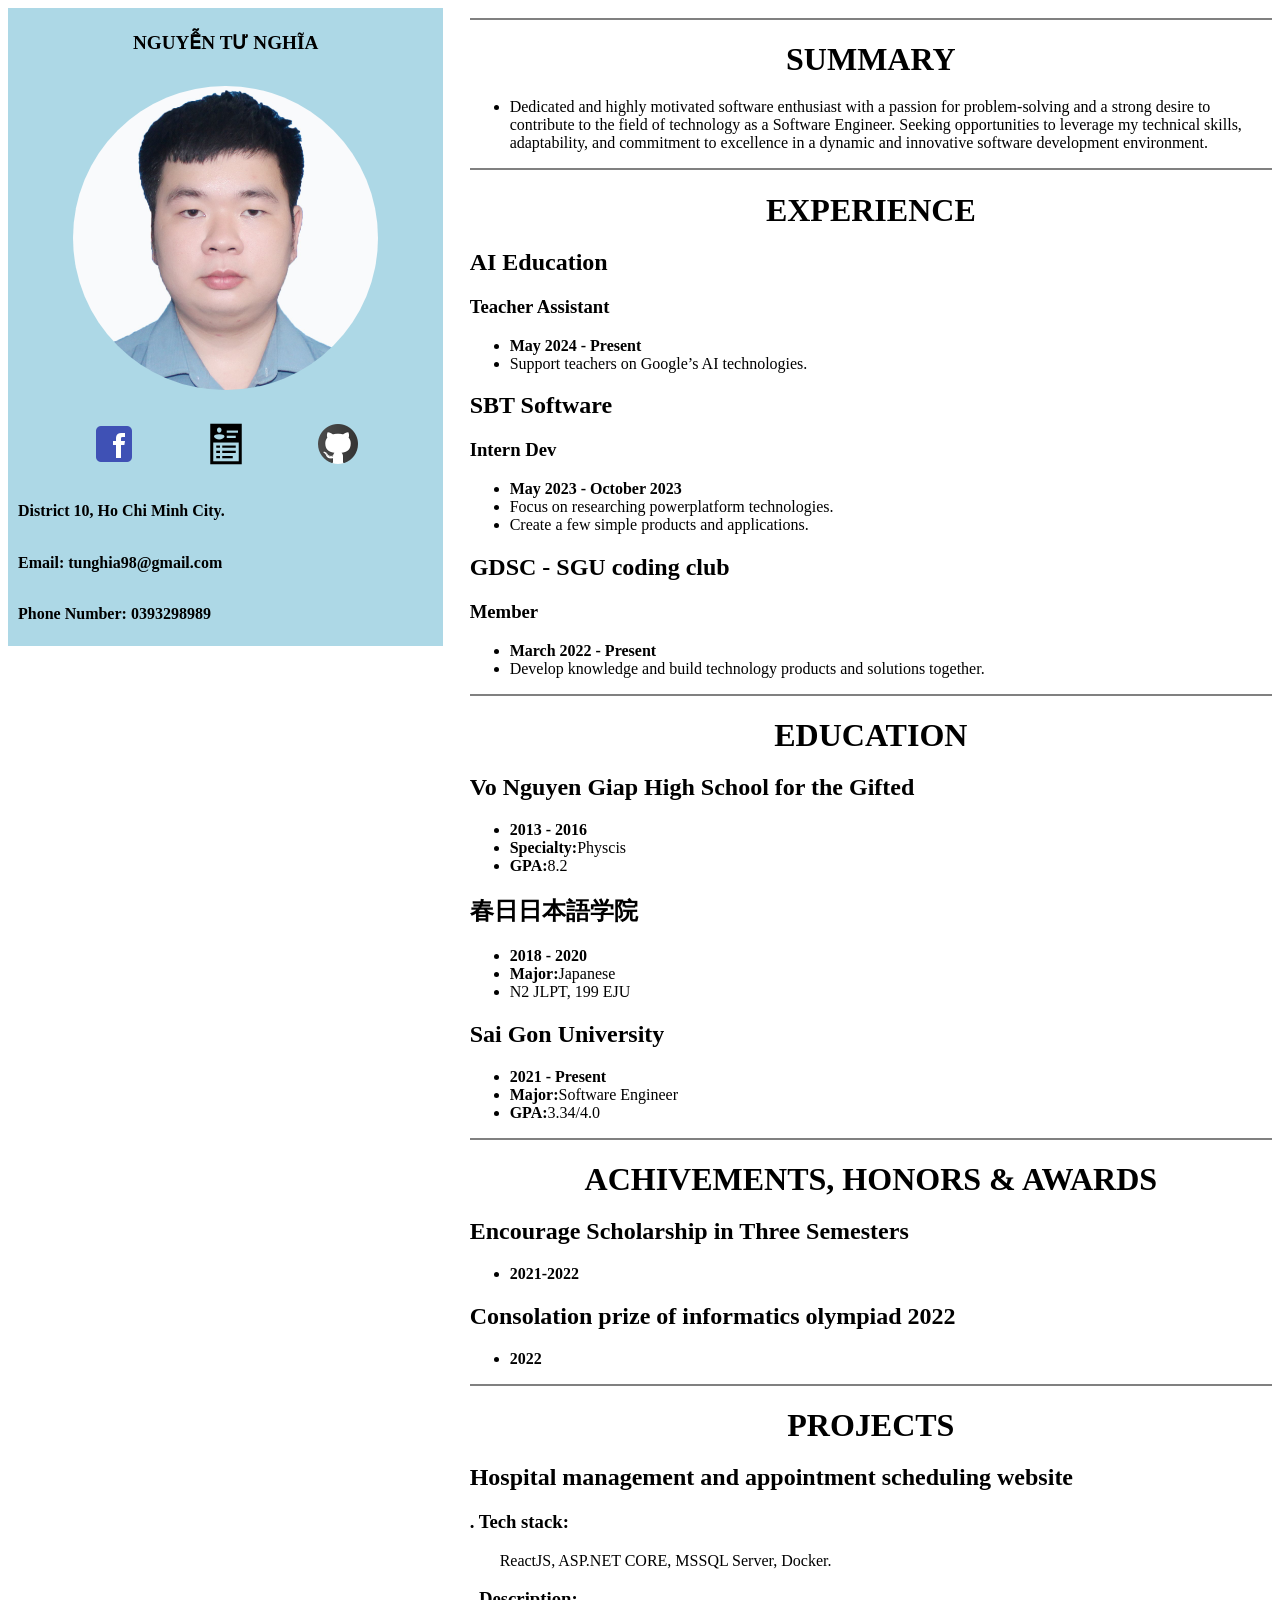
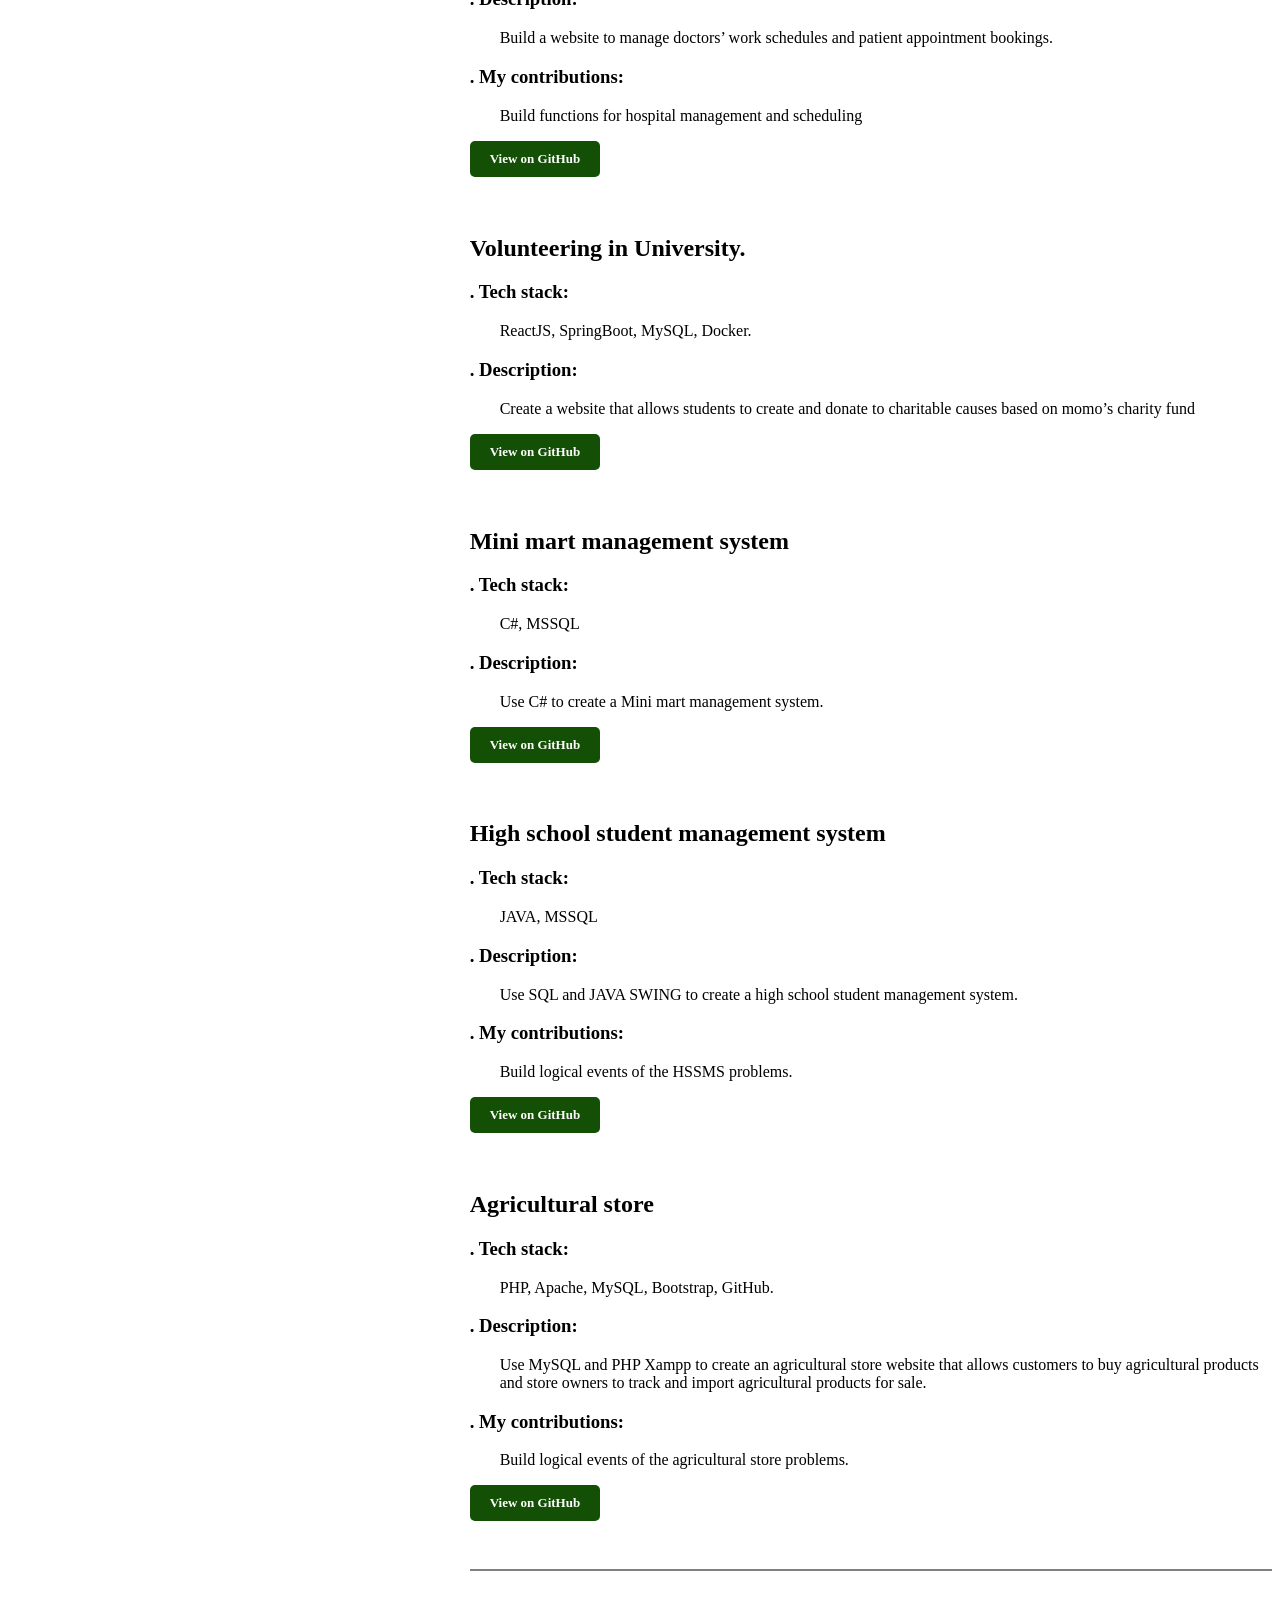
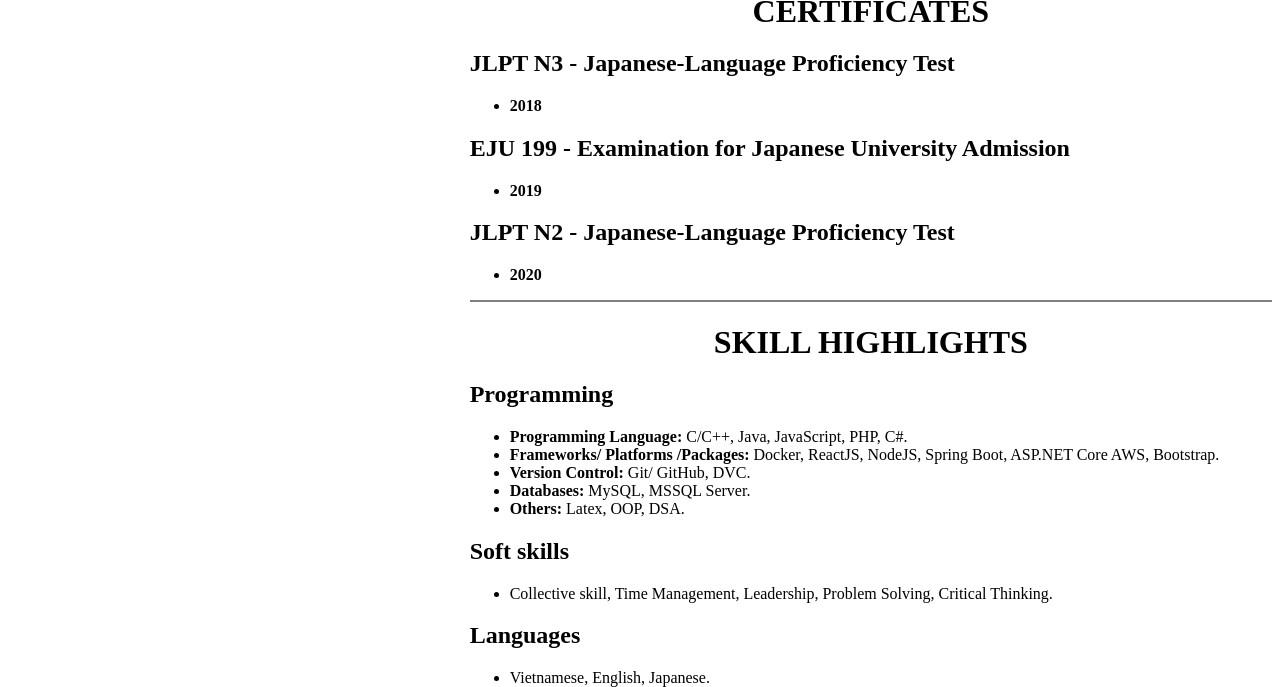
==== commit 6fc97d1f: "update project" ====
--- a/index.html
+++ b/index.html
@@ -146,6 +146,49 @@
                     <br><br>
                 </div>
                 <div class="project">
+                    <h2> Mini mart management system</h2>
+                    <h3>
+                        . Tech stack:
+                    </h3>
+                    <p class="language">
+                        C#, MSSQL 
+                    </p>
+                    <h3>
+                        . Description:
+                    </h3>
+                    <p>
+                        Use C# to create a  Mini mart management system. 
+                    </p>
+                    <a target= "_blank" class="github-button" href="https://github.com/tunghia98/Chipmart" data-size="large" aria-label="View on GitHub">View on GitHub</a>
+                        
+                    <br><br>
+                </div>
+                <div class="project">
+                    <h2> High school student management system</h2>
+                    <h3>
+                        . Tech stack:
+                    </h3>
+                    <p class="language">
+                        JAVA, MSSQL 
+                    </p>
+                    <h3>
+                        . Description:
+                    </h3>
+                    <p>
+                        Use SQL and JAVA SWING to create a high school student management system. 
+                    </p>
+                    <h3>
+                        . My contributions: 
+                    </h3>
+                    <p>
+                        Build logical events of the HSSMS 
+                        problems. 
+                    </p>
+                    <a target= "_blank" class="github-button" href="https://github.com/tunghia98/SMS" data-size="large" aria-label="View on GitHub">View on GitHub</a>
+                        
+                    <br><br>
+                </div>
+                <div class="project">
                     <h2>Agricultural store</h2>
                     <h3>
                         . Tech stack:
@@ -169,6 +212,7 @@
                         
                     <br><br>
                 </div>
+
                 
             </div>
             <div class="sub_div2">
